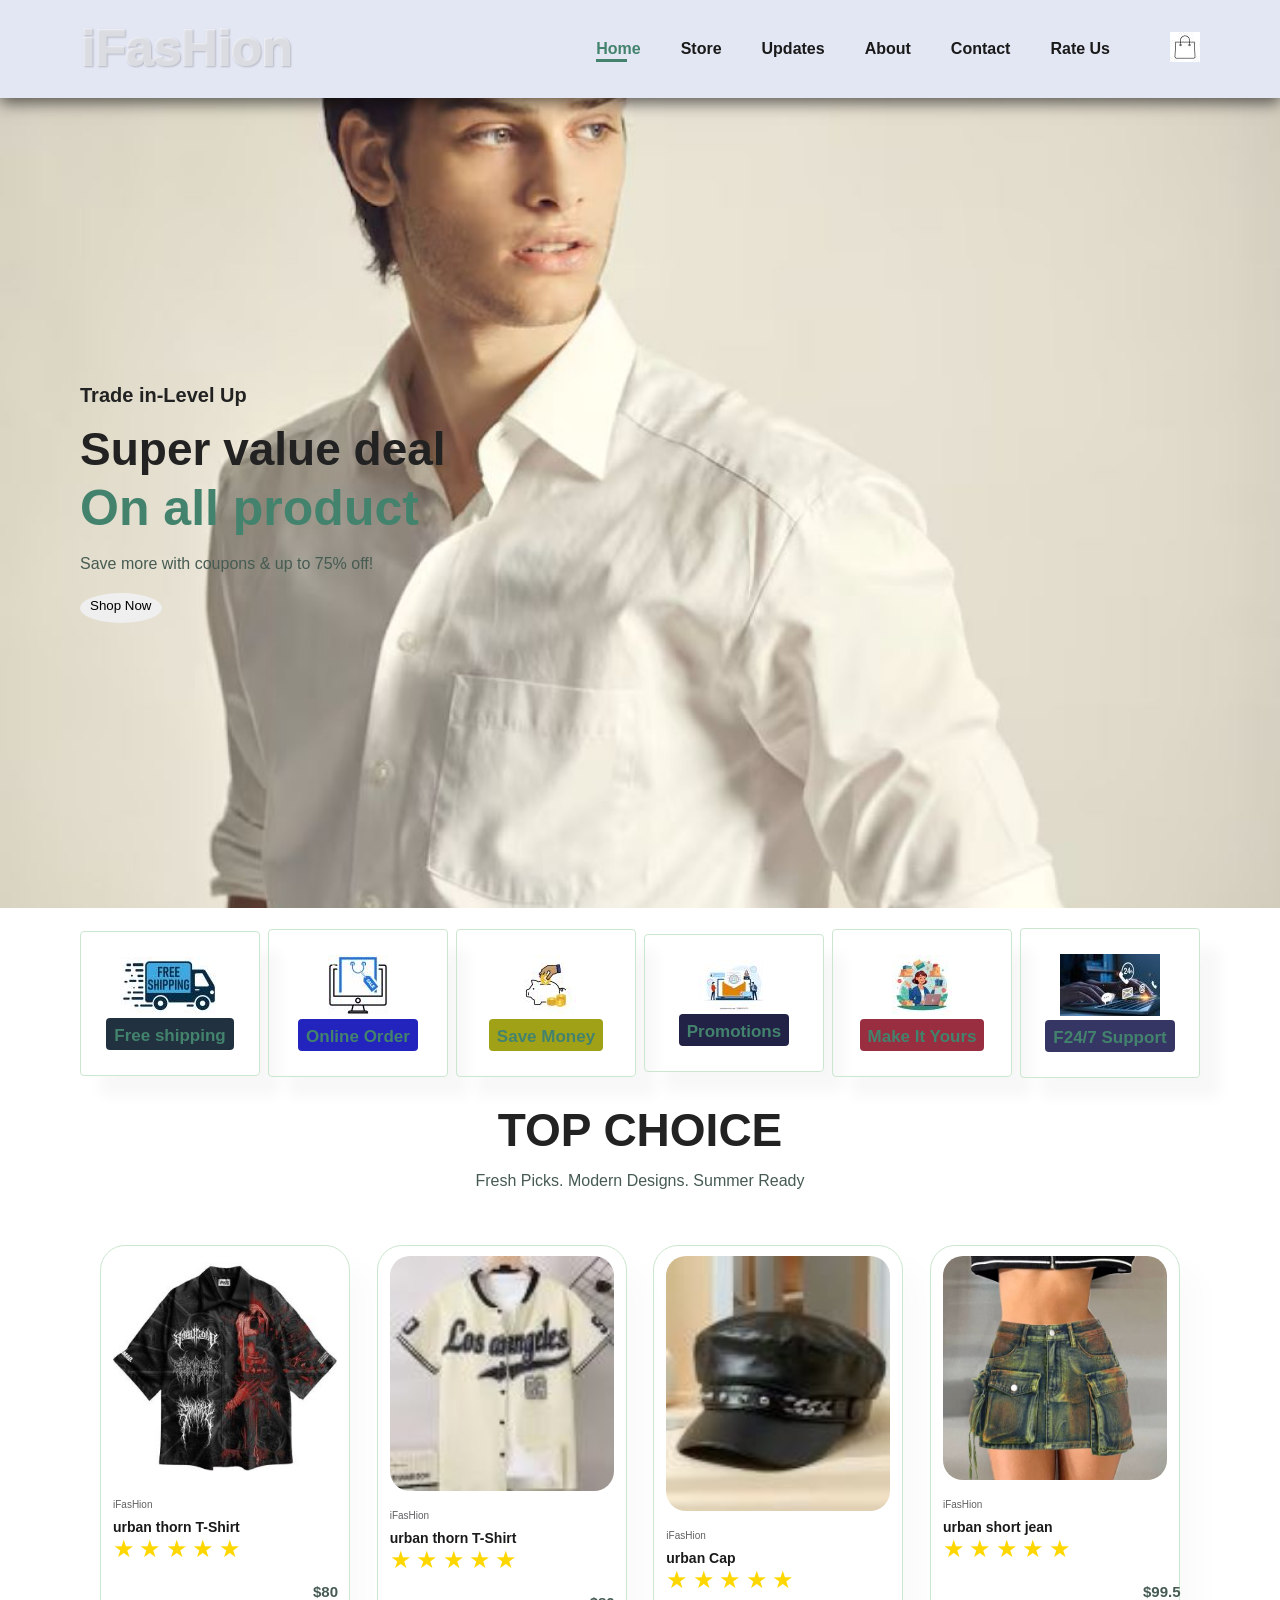
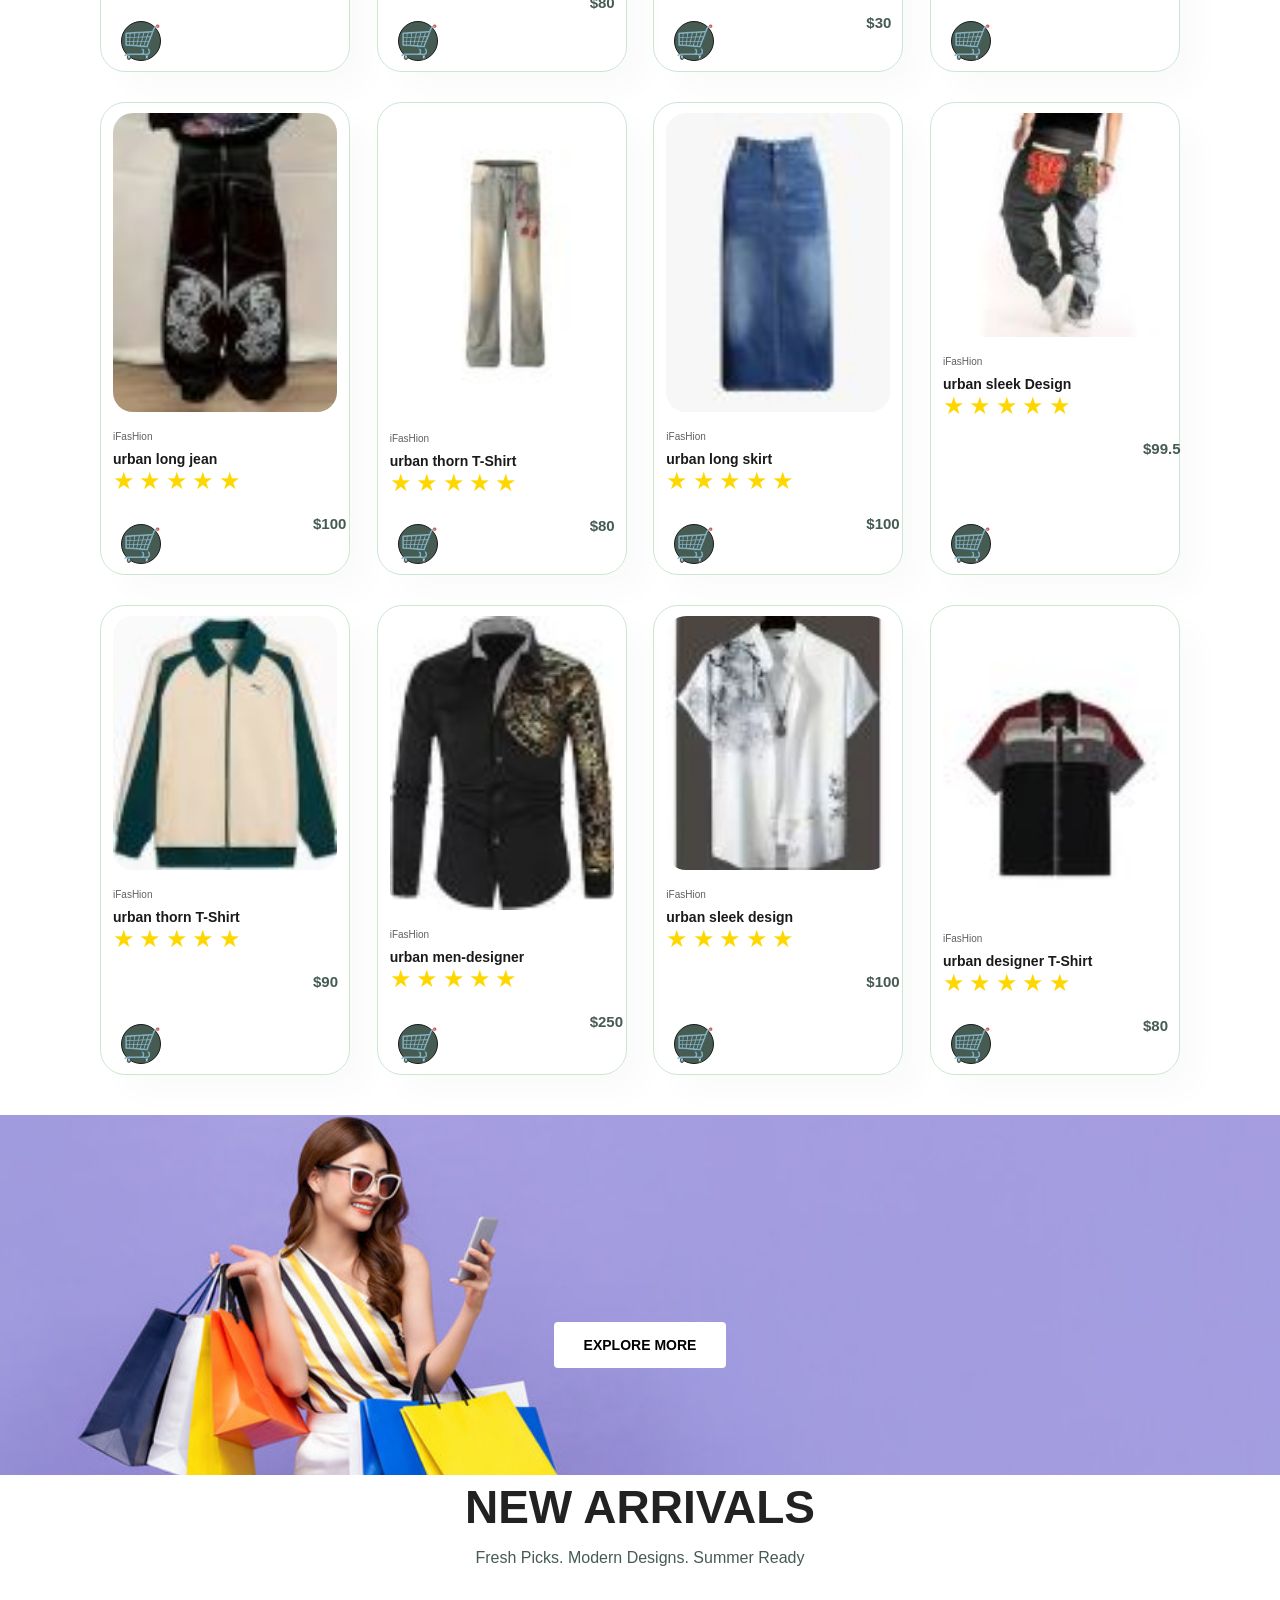
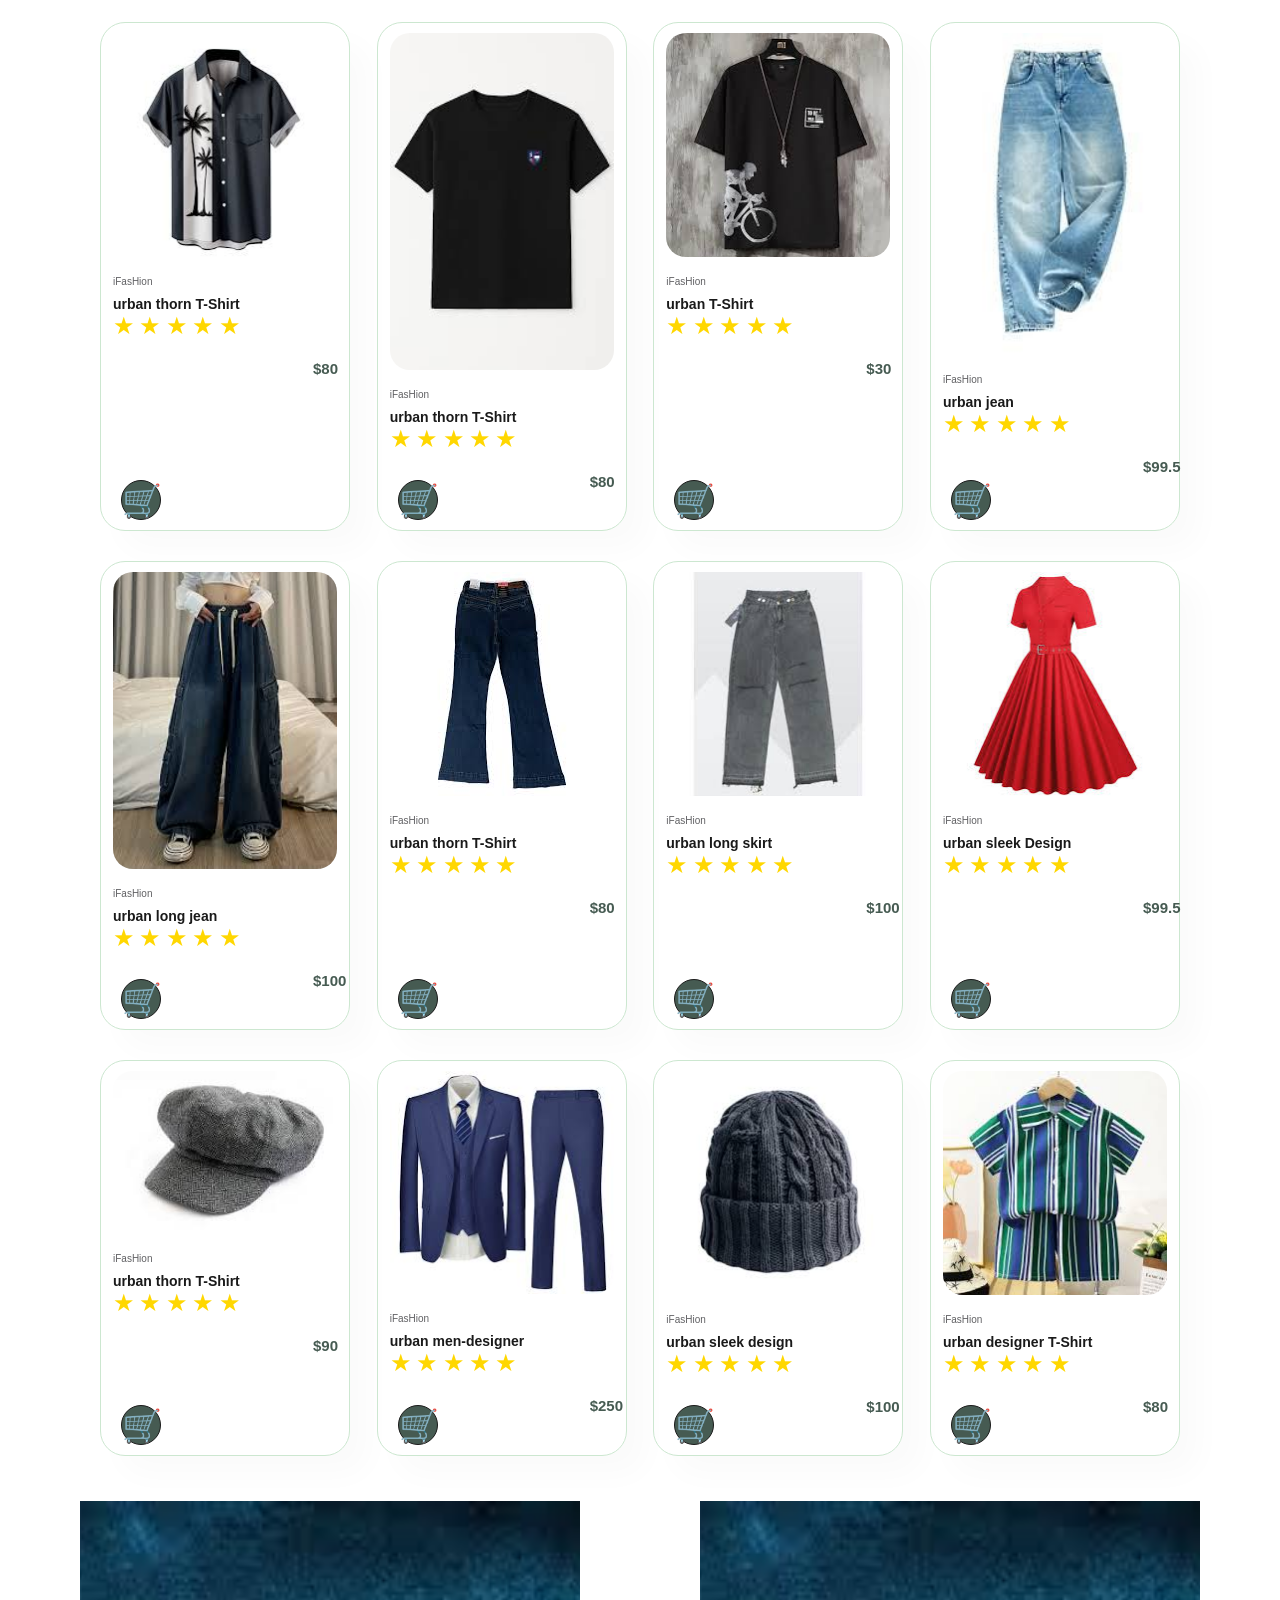
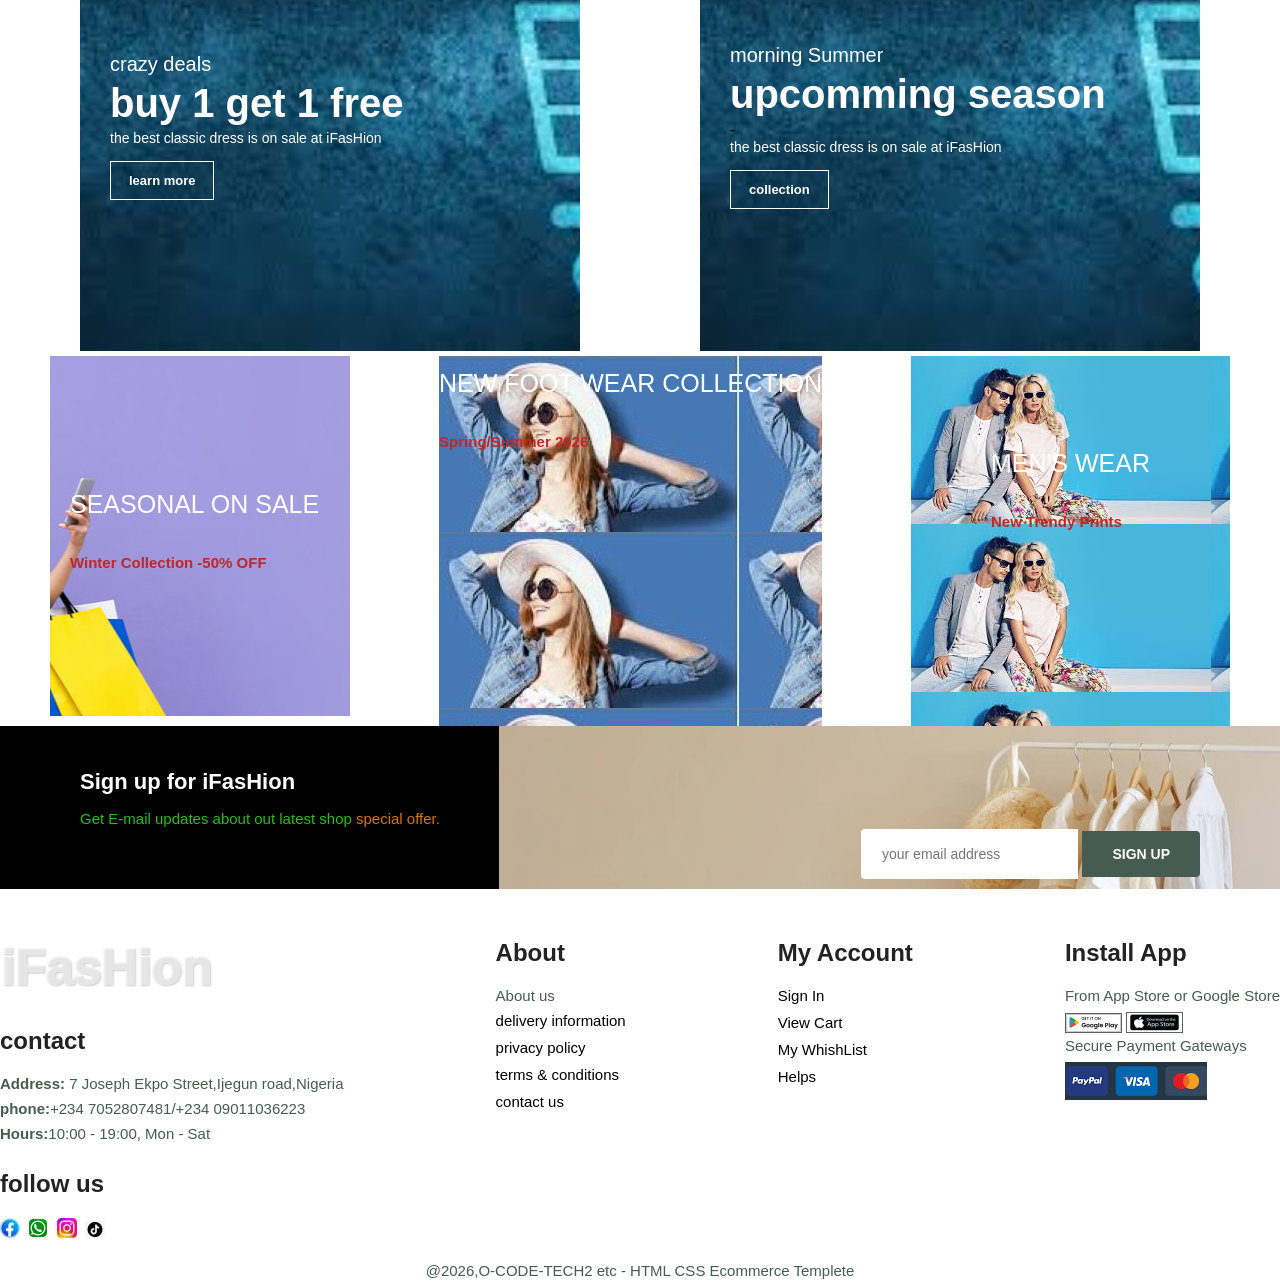
==== index.html @ 5e3152eb "Add files via upload" ====
<!DOCTYPE html>
<html lang="en">
<head>

    <meta charset="UTF-8">
    <meta name="viewport" content="width=device-width, initial-scale=1.0">
    <title>2026/E-commerce</title>
    <link rel="stylesheet" href="style.css">
</head>
<body>
    <section id="header"> 
        <a href="" class="logo">iFasHion</a>

        <div>
            <ul id="navbar">
                <li><a class="active"  href="index.html">Home</a></li>
                 <li><a href="shop.html">Store</a></li>
                  <li><a href="blog.html">Updates</a></li>
                   <li><a href="about.html">About</a></li>
                    <li><a href="contact.html">Contact</a></li>
                    <li><a href="hub.html">Rate Us</a></li>
                       <li><a id="cart-name" href="cat.html">Cart</a></li>
                     <a href="cart.html" id="lg-bag"><img src="shopcart.jpg" alt=""></a>
                     <a href="#" id="close"> &#10005;</a>

            </ul>
        </div>
        <div id="mobile">
       <img src="shopcart.jpg" alt=""> 
       <div id="size">&#9776;</div> 


        </div>
    </section>

    <section id="hero">
        <h4>Trade in-Level Up</h4>
        <h2>Super value deal</h2>
        <h1>On all product</h1>
        <p>Save more with coupons & up to 75% off!</p>
        <button>Shop Now</button>
    </section>

    <section id="feature"  class="section-p1">
        <div class="fe-box">
            <img src="freeshipping1.jpg" class="img-1" alt="" >
            <h6>Free shipping</h6>
        </div>
        <div class="fe-box">
            <img src="online order1.jpg" class="img-1" alt="" >
            <h6>Online Order</h6>
        </div>
        <div class="fe-box">
            <img src="savemoney1.jpg" class="img-1" alt="" >
            <h6>Save Money</h6>
        </div>
        <div class="fe-box">
            <img src="promotions1.jpg" class="img-1" alt="" >
            <h6>Promotions</h6>
        </div>
        <div class="fe-box">
            <img src="happysel1.jpg" class="img-1" alt="" >
            <h6>Make It Yours</h6>
        </div>
        <div class="fe-box">
            <img src="active2.jpg" class="img-1" alt="" >
            <h6>F24/7 Support</h6>
        </div>
    </section>
    <section id="product1" class="section-p1">
        <h2>TOP CHOICE</h2>
        <p>Fresh Picks. Modern Designs. Summer Ready</p>
        
        <div class="pro-container">
            <div class="pro">
                <img src="t-shirt2.jpg" alt="">
                <div class="des">
                    <span>iFasHion</span>
                    <h5>urban thorn T-Shirt</h5>
                    <div class="star">
                        <span style="color: gold; font-size: 24px;">&#9733;</span>

                         <span style="color: gold; font-size: 24px;">&#9733;</span>

                          <span style="color: gold; font-size: 24px;">&#9733;</span>

                           <span style="color: gold; font-size: 24px;">&#9733;</span>

                            <span style="color: gold; font-size: 24px;">&#9733;</span>

                    </div>
                    <h4>$80</h4>
                </div>
                <a href="#"><span style="font-size: 32px;" class="cart">&#128722;</span>
</a>
            </div>
          <div class="pro">
                <img src="real-1.jpg" alt="">
                <div class="des">
                    <span>iFasHion</span>
                    <h5>urban thorn T-Shirt</h5>
                    <div class="star">
                        <span style="color: gold; font-size: 24px;">&#9733;</span>

                         <span style="color: gold; font-size: 24px;">&#9733;</span>

                          <span style="color: gold; font-size: 24px;">&#9733;</span>

                           <span style="color: gold; font-size: 24px;">&#9733;</span>

                            <span style="color: gold; font-size: 24px;">&#9733;</span>

                    </div>
                    <h4>$80</h4>
                </div>
                <a href="#"><span style="font-size: 32px;" class="cart">&#128722;</span>
</a>
            </div>
            <div class="pro">
                <img src="cap-2.jpg" alt="">
                <div class="des">
                    <span>iFasHion</span>
                    <h5>urban Cap</h5>
                    <div class="star">
                        <span style="color: gold; font-size: 24px;">&#9733;</span>

                         <span style="color: gold; font-size: 24px;">&#9733;</span>

                          <span style="color: gold; font-size: 24px;">&#9733;</span>

                           <span style="color: gold; font-size: 24px;">&#9733;</span>

                            <span style="color: gold; font-size: 24px;">&#9733;</span>

                    </div>
                    <h4>$30</h4>
                </div>
                <a href="#"><span style="font-size: 32px;" class="cart">&#128722;</span>
</a>
            </div>
            <div class="pro">
                <img src="baggi-1.jpg" alt="">
                <div class="des">
                    <span>iFasHion</span>
                    <h5>urban short jean</h5>
                    <div class="star">
                        <span style="color: gold; font-size: 24px;">&#9733;</span>

                         <span style="color: gold; font-size: 24px;">&#9733;</span>

                          <span style="color: gold; font-size: 24px;">&#9733;</span>

                           <span style="color: gold; font-size: 24px;">&#9733;</span>

                            <span style="color: gold; font-size: 24px;">&#9733;</span>

                    </div>
                    <h4>$99.5</h4>
                </div>
                <a href="#"><span style="font-size: 32px;" class="cart">&#128722;</span>
</a>
            </div>
            <div class="pro">
                <img src="boi-6.jpg" alt="">
                <div class="des">
                    <span>iFasHion</span>
                    <h5>urban long jean</h5>
                    <div class="star">
                        <span style="color: gold; font-size: 24px;">&#9733;</span>

                         <span style="color: gold; font-size: 24px;">&#9733;</span>

                          <span style="color: gold; font-size: 24px;">&#9733;</span>

                           <span style="color: gold; font-size: 24px;">&#9733;</span>

                            <span style="color: gold; font-size: 24px;">&#9733;</span>

                    </div>
                    <h4>$100</h4>
                </div>
                <a href="#"><span style="font-size: 32px;" class="cart">&#128722;</span>
</a>
            </div>
            <div class="pro">
                <img src="boi-1.jpg" alt="">
                <div class="des">
                    <span>iFasHion</span>
                    <h5>urban thorn T-Shirt</h5>
                    <div class="star">
                        <span style="color: gold; font-size: 24px;">&#9733;</span>

                         <span style="color: gold; font-size: 24px;">&#9733;</span>

                          <span style="color: gold; font-size: 24px;">&#9733;</span>

                           <span style="color: gold; font-size: 24px;">&#9733;</span>

                            <span style="color: gold; font-size: 24px;">&#9733;</span>

                    </div>
                    <h4>$80</h4>
                </div>
                <a href="#"><span style="font-size: 32px;" class="cart">&#128722;</span>
</a>
            </div>
            <div class="pro">
                <img src="long-skirt 1.jpg" alt="">
                <div class="des">
                    <span>iFasHion</span>
                    <h5>urban long skirt</h5>
                    <div class="star">
                        <span style="color: gold; font-size: 24px;">&#9733;</span>

                         <span style="color: gold; font-size: 24px;">&#9733;</span>

                          <span style="color: gold; font-size: 24px;">&#9733;</span>

                           <span style="color: gold; font-size: 24px;">&#9733;</span>

                            <span style="color: gold; font-size: 24px;">&#9733;</span>

                    </div>
                    <h4>$100</h4>
                </div>
                <a href="#"><span style="font-size: 32px;" class="cart">&#128722;</span>
</a>
            </div>  
            <div class="pro">
                <img src="boi-4.jpg" alt="">
                <div class="des">
                    <span>iFasHion</span>
                    <h5>urban sleek Design</h5>
                    <div class="star">
                        <span style="color: gold; font-size: 24px;">&#9733;</span>

                         <span style="color: gold; font-size: 24px;">&#9733;</span>

                          <span style="color: gold; font-size: 24px;">&#9733;</span>

                           <span style="color: gold; font-size: 24px;">&#9733;</span>

                            <span style="color: gold; font-size: 24px;">&#9733;</span>

                    </div>
                    <h4>$99.5</h4>
                </div>
                <a href="#"><span style="font-size: 32px;" class="cart">&#128722;</span>
</a>
            </div>
        <div class="pro">
                <img src="real-2.jpg" alt="">
                <div class="des">
                    <span>iFasHion</span>
                    <h5>urban thorn T-Shirt</h5>
                    <div class="star">
                        <span style="color: gold; font-size: 24px;">&#9733;</span>

                         <span style="color: gold; font-size: 24px;">&#9733;</span>

                          <span style="color: gold; font-size: 24px;">&#9733;</span>

                           <span style="color: gold; font-size: 24px;">&#9733;</span>

                            <span style="color: gold; font-size: 24px;">&#9733;</span>

                    </div>
                    <h4>$90</h4>
                </div>
                <a href="#"><span style="font-size: 32px;" class="cart">&#128722;</span>
</a>
            </div>
            <div class="pro">
                <img src="men-designer.jpg" alt="">
                <div class="des">
                    <span>iFasHion</span>
                    <h5>urban men-designer</h5>
                    <div class="star">
                        <span style="color: gold; font-size: 24px;">&#9733;</span>

                         <span style="color: gold; font-size: 24px;">&#9733;</span>

                          <span style="color: gold; font-size: 24px;">&#9733;</span>

                           <span style="color: gold; font-size: 24px;">&#9733;</span>

                            <span style="color: gold; font-size: 24px;">&#9733;</span>

                    </div>
                    <h4>$250</h4>
                </div>
                <a href="#"><span style="font-size: 32px;" class="cart">&#128722;</span>
</a>
            </div>
            <div class="pro">
                <img src="urban-causual.jpg" alt="">
                <div class="des">
                    <span>iFasHion</span>
                    <h5>urban sleek design</h5>
                    <div class="star">
                        <span style="color: gold; font-size: 24px;">&#9733;</span>

                         <span style="color: gold; font-size: 24px;">&#9733;</span>

                          <span style="color: gold; font-size: 24px;">&#9733;</span>

                           <span style="color: gold; font-size: 24px;">&#9733;</span>

                            <span style="color: gold; font-size: 24px;">&#9733;</span>

                    </div>
                    <h4>$100</h4>
                </div>
                <a href="#"><span style="font-size: 32px;" class="cart">&#128722;</span>
</a>
            </div>
            <div class="pro">
                <img src="designer.jpg" alt="">
                <div class="des">
                    <span>iFasHion</span>
                    <h5>urban designer T-Shirt</h5>
                    <div class="star">
                        <span style="color: gold; font-size: 24px;">&#9733;</span>

                         <span style="color: gold; font-size: 24px;">&#9733;</span>

                          <span style="color: gold; font-size: 24px;">&#9733;</span>

                           <span style="color: gold; font-size: 24px;">&#9733;</span>

                            <span style="color: gold; font-size: 24px;">&#9733;</span>

                    </div>
                    <h4>$80</h4>
                </div>
                <a href="#"><span style="font-size: 32px;" class="cart">&#128722;</span>
</a>
            </div>
        </div>
        
    </section>
    <section id="banner" class="section-m1">
        <button class="normal">EXPLORE MORE</button>
    </section>
    <section id="product1" class="section-p1">
        <h2>NEW ARRIVALS</h2>
        <p>Fresh Picks. Modern Designs. Summer Ready</p>
    
        <div class="pro-container">
            <div class="pro">
                <img src="top3.jpg" alt="">
                <div class="des">
                    <span>iFasHion</span>
                    <h5>urban thorn T-Shirt</h5>
                    <div class="star">
                        <span style="color: gold; font-size: 24px;">&#9733;</span>

                         <span style="color: gold; font-size: 24px;">&#9733;</span>

                          <span style="color: gold; font-size: 24px;">&#9733;</span>

                           <span style="color: gold; font-size: 24px;">&#9733;</span>

                            <span style="color: gold; font-size: 24px;">&#9733;</span>

                    </div>
                    <h4>$80</h4>
                </div>
                <a href="#"><span style="font-size: 32px;" class="cart">&#128722;</span>
</a>
            </div>
          <div class="pro">
                <img src="top2.jpg" alt="">
                <div class="des">
                    <span>iFasHion</span>
                    <h5>urban thorn T-Shirt</h5>
                    <div class="star">
                        <span style="color: gold; font-size: 24px;">&#9733;</span>

                         <span style="color: gold; font-size: 24px;">&#9733;</span>

                          <span style="color: gold; font-size: 24px;">&#9733;</span>

                           <span style="color: gold; font-size: 24px;">&#9733;</span>

                            <span style="color: gold; font-size: 24px;">&#9733;</span>

                    </div>
                    <h4>$80</h4>
                </div>
                <a href="#"><span style="font-size: 32px;" class="cart">&#128722;</span>
</a>
            </div>
            <div class="pro">
                <img src="top4.jpg" alt="">
                <div class="des">
                    <span>iFasHion</span>
                    <h5>urban T-Shirt</h5>
                    <div class="star">
                        <span style="color: gold; font-size: 24px;">&#9733;</span>

                         <span style="color: gold; font-size: 24px;">&#9733;</span>

                          <span style="color: gold; font-size: 24px;">&#9733;</span>

                           <span style="color: gold; font-size: 24px;">&#9733;</span>

                            <span style="color: gold; font-size: 24px;">&#9733;</span>

                    </div>
                    <h4>$30</h4>
                </div>
                <a href="#"><span style="font-size: 32px;" class="cart">&#128722;</span>
</a>
            </div>
            <div class="pro">
                <img src="top5.jpg" alt="">
                <div class="des">
                    <span>iFasHion</span>
                    <h5>urban jean</h5>
                    <div class="star">
                        <span style="color: gold; font-size: 24px;">&#9733;</span>

                         <span style="color: gold; font-size: 24px;">&#9733;</span>

                          <span style="color: gold; font-size: 24px;">&#9733;</span>

                           <span style="color: gold; font-size: 24px;">&#9733;</span>

                            <span style="color: gold; font-size: 24px;">&#9733;</span>

                    </div>
                    <h4>$99.5</h4>
                </div>
                <a href="#"><span style="font-size: 32px;" class="cart">&#128722;</span>
</a>
            </div>
            <div class="pro">
                <img src="top-6.jpg" alt="">
                <div class="des">
                    <span>iFasHion</span>
                    <h5>urban long jean</h5>
                    <div class="star">
                        <span style="color: gold; font-size: 24px;">&#9733;</span>

                         <span style="color: gold; font-size: 24px;">&#9733;</span>

                          <span style="color: gold; font-size: 24px;">&#9733;</span>

                           <span style="color: gold; font-size: 24px;">&#9733;</span>

                            <span style="color: gold; font-size: 24px;">&#9733;</span>

                    </div>
                    <h4>$100</h4>
                </div>
                <a href="#"><span style="font-size: 32px;" class="cart">&#128722;</span>
</a>
            </div>
            <div class="pro">
                <img src="top7.jpg" alt="">
                <div class="des">
                    <span>iFasHion</span>
                    <h5>urban thorn T-Shirt</h5>
                    <div class="star">
                        <span style="color: gold; font-size: 24px;">&#9733;</span>

                         <span style="color: gold; font-size: 24px;">&#9733;</span>

                          <span style="color: gold; font-size: 24px;">&#9733;</span>

                           <span style="color: gold; font-size: 24px;">&#9733;</span>

                            <span style="color: gold; font-size: 24px;">&#9733;</span>

                    </div>
                    <h4>$80</h4>
                </div>
                <a href="#"><span style="font-size: 32px;" class="cart">&#128722;</span>
</a>
            </div>
            <div class="pro">
                <img src="top8.jpg" alt="">
                <div class="des">
                    <span>iFasHion</span>
                    <h5>urban long skirt</h5>
                    <div class="star">
                        <span style="color: gold; font-size: 24px;">&#9733;</span>

                         <span style="color: gold; font-size: 24px;">&#9733;</span>

                          <span style="color: gold; font-size: 24px;">&#9733;</span>

                           <span style="color: gold; font-size: 24px;">&#9733;</span>

                            <span style="color: gold; font-size: 24px;">&#9733;</span>

                    </div>
                    <h4>$100</h4>
                </div>
                <a href="#"><span style="font-size: 32px;" class="cart">&#128722;</span>
</a>
            </div>  
            <div class="pro">
                <img src="top9.jpg" alt="">
                <div class="des">
                    <span>iFasHion</span>
                    <h5>urban sleek Design</h5>
                    <div class="star">
                        <span style="color: gold; font-size: 24px;">&#9733;</span>

                         <span style="color: gold; font-size: 24px;">&#9733;</span>

                          <span style="color: gold; font-size: 24px;">&#9733;</span>

                           <span style="color: gold; font-size: 24px;">&#9733;</span>

                            <span style="color: gold; font-size: 24px;">&#9733;</span>

                    </div>
                    <h4>$99.5</h4>
                </div>
                <a href="#"><span style="font-size: 32px;" class="cart">&#128722;</span>
</a>
            </div>
        <div class="pro">
                <img src="cap4.jpg" alt="">
                <div class="des">
                    <span>iFasHion</span>
                    <h5>urban thorn T-Shirt</h5>
                    <div class="star">
                        <span style="color: gold; font-size: 24px;">&#9733;</span>

                         <span style="color: gold; font-size: 24px;">&#9733;</span>

                          <span style="color: gold; font-size: 24px;">&#9733;</span>

                           <span style="color: gold; font-size: 24px;">&#9733;</span>

                            <span style="color: gold; font-size: 24px;">&#9733;</span>

                    </div>
                    <h4>$90</h4>
                </div>
                <a href="#"><span style="font-size: 32px;" class="cart">&#128722;</span>
</a>
            </div>
            <div class="pro">
                <img src="cap7.jpg" alt="">
                <div class="des">
                    <span>iFasHion</span>
                    <h5>urban men-designer</h5>
                    <div class="star">
                        <span style="color: gold; font-size: 24px;">&#9733;</span>

                         <span style="color: gold; font-size: 24px;">&#9733;</span>

                          <span style="color: gold; font-size: 24px;">&#9733;</span>

                           <span style="color: gold; font-size: 24px;">&#9733;</span>

                            <span style="color: gold; font-size: 24px;">&#9733;</span>

                    </div>
                    <h4>$250</h4>
                </div>
                <a href="#"><span style="font-size: 32px;" class="cart">&#128722;</span>
</a>
            </div>
            <div class="pro">
                <img src="cap5.jpg" alt="">
                <div class="des">
                    <span>iFasHion</span>
                    <h5>urban sleek design</h5>
                    <div class="star">
                        <span style="color: gold; font-size: 24px;">&#9733;</span>

                         <span style="color: gold; font-size: 24px;">&#9733;</span>

                          <span style="color: gold; font-size: 24px;">&#9733;</span>

                           <span style="color: gold; font-size: 24px;">&#9733;</span>

                            <span style="color: gold; font-size: 24px;">&#9733;</span>

                    </div>
                    <h4>$100</h4>
                </div>
                <a href="#"><span style="font-size: 32px;" class="cart">&#128722;</span>
</a>
            </div>
            <div class="pro">
                <img src="cap6.jpg" alt="">
                <div class="des">
                    <span>iFasHion</span>
                    <h5>urban designer T-Shirt</h5>
                    <div class="star">
                        <span style="color: gold; font-size: 24px;">&#9733;</span>

                         <span style="color: gold; font-size: 24px;">&#9733;</span>

                          <span style="color: gold; font-size: 24px;">&#9733;</span>

                           <span style="color: gold; font-size: 24px;">&#9733;</span>

                            <span style="color: gold; font-size: 24px;">&#9733;</span>

                    </div>
                    <h4>$80</h4>
                </div>
                <a href="#"><span style="font-size: 32px;" class="cart">&#128722;</span>
</a>
            </div>
        </div>
    </section>
    <section id="sm-banner" class="section-p1">
<div class="banner-box">
    <h4>crazy deals</h4>
    <h2>buy 1 get 1 free</h2>
    <span>the best classic dress is on sale at iFasHion</span>
    <button class="white">learn more</button>
</div>

<div class="banner-box" class="banner-box2">
    <h4>morning Summer</h4>
    <h2>upcomming season</h2>-
    <span>the best classic dress is on sale at iFasHion</span>
    <button class="white">collection</button>
</div>
    </section>
    <section id="banner-3">
        <div class="banner-box" >
    
    <h2>SEASONAL ON SALE</h2>
    <h3>Winter Collection -50% OFF</h3>
        </div>
      <div class="banner-box2">
    
    <h2>NEW FOOT WEAR COLLECTION</h2>
    <h3>Spring/Summer 2026</h3>
      </div>
      <div class="banner-box3">
    
    <h2>MEN'S WEAR</h2>
    <h3>New Trendy Prints</h3>
</div>
    </section>
    <section id="newsletter" class="section-p1" section-m1>
        <div class="newtext">
            <h4>Sign up for iFasHion</h4>
            <p>Get E-mail updates about out latest shop <span style="color: rgb(214, 117, 6);">special offer.</span></p>
        </div>
        <div class="form">
            <input type="text" placeholder="your email address">
            <button class="normal">SIGN UP</button>
        </div>
    </section>
    <footer id="section-p1" >
        <div class="col">
           <h6 class="logo">iFasHion</h6> 
            <h4>contact</h4>
            <p><strong>Address:</strong> 7 Joseph Ekpo Street,Ijegun road,Nigeria</p>
             <p><strong>phone:</strong>+234 7052807481/+234 09011036223</p>
             <p><strong>Hours:</strong>10:00 - 19:00, Mon - Sat</p>
             <div class="follow">
                <h4>follow us</h4>
                <div class="icon">
              <img src="fb.jpg" alt="">
              <img src="whats.png" alt="">
              <img src="insta.jpg" alt="">
              <img src="tik.png" alt="">
                </div>
                
             </div>
             
        </div>
        <div class="col">
            <h4>About</h4>
            <p>About us</p>
            <a href="#">delivery information</a>
            <a href="#">privacy policy</a>
            <a href="#">terms & conditions</a>
            <a href="#">contact us</a>
        </div>
          <div class="col">
            <h4>My Account</h4>
            <a href="#">Sign In</a>
            <a href="#">View Cart</a>
            <a href="#">My WhishList</a>
            <a href="#">Helps</a>
        </div>
        <div class="col install">
            <h4>Install App</h4>
            <p>From App Store or Google Store</p>
            <div class="row">
                <img src="google.png" alt="">
                <img src="app-store.png" alt="">
            </div>
            <p>Secure Payment Gateways</p>
            <img src="visa.png" alt="">
        </div>
        <div class="copy-right">
            <p>@2026,O-CODE-TECH2 etc - HTML CSS Ecommerce Templete</p>
        </div>
    </footer>
    <script src="script.js"></script>
 
</body>
</html>
---- style.css ----
@import url('style.css');
 *{
    margin: 0;
    padding: 0;
    box-sizing: border-box;
    font-family: 'spartan',sans-serif;
}
h1 {
  font-size:50px;
  line-height:64px;
  color: #222;

}
h2 {
  font-size:46px;
  line-height:54px;
  color: #222;

}
h3 {
  font-size:50px;
  line-height:64px;
  color: #222;

}
h4 {
  font-size:20px;
  color: #222;

}
h6 {
  font-size: 17px;
  font-weight: 700;
}
p{
    font-size: 16px;
    color: #465b52;
    margin: 15px 0 20px 0;
}
.section-p1{
    padding: 5px 80px;
}

.section-m1{
    padding: 40px 0;
}
body{
    width: 100%;
}

#header{
  align-items: center;
  display: flex;
  justify-content: space-between;
  padding: 20px 80px;
  background:#E3E6F3 ;
  box-shadow: 0 5px 15px rgb(0,0,0,0.6);
  z-index: 999;
  position: sticky;
  top: 0;
  left: 0;
}
#navbar{
  display: flex;
  align-items: center;
  justify-content: center;
}
#navbar li{
  list-style: none;
  padding: 0 20px;
  position: relative;
}
#navbar li a{
  text-decoration: none;
  font-size: 16px;
  font-weight: 600;
  color: #1a1a1a;
  transition: 0.3s ease;
}
#navbar li a:hover,
#navbar li a.active {
color:  rgb(67, 131, 109);;
}
#navbar li a.active::after,
#navbar li a:hover::after{
  content: "";
  width: 37%;
  height: 3px;
  background: rgb(67, 131, 109);;
  position: absolute;
  bottom: -4px;
  left: 20px;

}

.logo{
  text-decoration: none;
  font-size: 50px;
  font-weight: 1000;
    color: rgba(255, 255, 255, 0.5);
    text-shadow: 1px 1px 2px rgba(0, 0, 0, 0.2);
}

  



#hero{
  background-image: url("image1.jpg");
  height: 90vh;
  width: 100%;
  background-position: top 40% right 0;
  background-size:cover ;
  padding: 0 80px ;
  display: flex;
  align-items: flex-start;
  justify-content: center;
  flex-direction: column;

}
#hero h4{
  padding-bottom: 15px;
}
#hero h1{
  color: rgb(67, 131, 109);
}
#hero button{
  border-radius: 50%;
  padding: 5px 10px 10px;
  border: 0;
  cursor: pointer;
}
#hero button:hover{
  background-color: rgb(67, 131, 109) ;
  color: #E3E6F3;
}
#feature .fe-box{
  width: 180px;
  text-align: center;
  padding: 25px 15px;
  box-shadow: 20px 20px 14px rgba(0,0,0,0.03);
  border: 1px solid #cce7d0;
  border-radius: 4px;
  margin: 15px 0;
}
#feature .fe-box:hover{
   box-shadow: 10px 10px 54px rgba(43, 11, 11, 0.03);

}
#feature .fe-box img-1{
width:100% ;
margin-bottom: 10px;
}
#feature .fe-box h6{
  display: inline-block;
  padding: 9px 8px 6px 8px;
  line-height: 1;
  border-radius: 4px;
  color: rgb(67, 131, 109)  ;
  background-color:rgb(33, 49, 63) ;
}
#feature{
  display: flex;
  align-items: center;
  justify-content: space-between;
  flex-wrap: wrap;
}
#feature .fe-box:nth-child(2) h6{
background-color:rgb(35, 35, 189);
}
#feature .fe-box:nth-child(3) h6{
background-color:rgb(161, 161, 24);
}
#feature .fe-box:nth-child(4) h6{
background-color:rgb(34, 34, 70);
}
#feature .fe-box:nth-child(5) h6{
background-color:rgb(153, 46, 64);
}
#feature .fe-box:nth-child(6) h6{
background-color:rgb(54, 54, 100);
}
#product1{
  text-align: center;
  
}
#product1 .pro {
  width: 23%;
  min-width: 250px;
  padding: 10px 12px;
  border: 1px solid #cce7d0;
  border-radius: 25px;
  cursor: pointer;
  box-shadow: 20px 20px 30px rgba(0,0,0,0.02);
  margin: 15px 0;
  transition: 0.2s ease;
  position: relative;
}
#product1 .pro:hover{
  box-shadow: 20px 20px 30px rgba(0,0,0,0.06);
}
#product1 .pro img {
  width: 100%;
  border-radius: 20px;
}
#product1 .pro .des{
  text-align: start;
  padding: 10px 0;
}
#product1 .pro .des span{
  color: #606063;
  font-size: 12px;
}
#product1 .pro .des  h5{
  padding-top: 7px;
  color: #1a1a1a;
  font-size: 14px;
}
#product1 .pro .des span{
  font-size: 10px;
}
#product1 .pro .des h4{
  padding: 20px 200px;
  font-weight: 700;
  font-size: 15px;
  color:  #465b52 ;
}
 #product1 .pro .cart{
  width: 40px;
  height: 40px;
  line-height: 40px;
  border-radius: 50px;
  font-weight: 500;
  background-color: #465b52;
  border: 1px solid #1a1a1a;
  position: absolute;
  bottom: 10px;
  left: 20px;
 }
 #product1 .pro-container{
display: flex;
justify-content: space-between;
padding: 20px;
flex-wrap: wrap;
 }
 #banner{
  display: flex;
  flex-direction:column ;
  justify-content: center;
  align-items: center;
  text-align: center;
  background-image: url("banner-3.jpg");
  width: 100%;
  height: 40vh;
  background-size: cover;
  background-position: center;
 }
 button.normal{
  font-size: 14px;
  font-weight: 600;
  padding: 15px 30px;
  color:#000 ;
  background-color: #fff;
  border-radius: 4px;
  cursor: pointer;
  border: none;
  transition: 0.2s;
  outline: none;
  margin-top: 100px;
 }
 #banner button:hover{
  background: #465b52;
  color: #fff;
 }
 #sm-banner .banner-box{
  display: flex;
  flex-direction:column ;
  justify-content: center;
  align-items: flex-start;
  background-image: url("banner-2.jpg");
  min-width: 500px;
  height: 50vh;
  background-size: cover;
  background-position: center;
  padding: 30px;
 }
 #sm-banner{
  display: flex;
  justify-content: space-between;
  flex-wrap: wrap;
  
 }
  #sm-banner h4{
color: #fff;
font-size:20px ;
font-weight: 300;
  }
  
  #sm-banner h2{
color: #fff;
font-size:40px ;
font-weight: 800;
  }
  
  #sm-banner span{
color: #fff;
font-size:14px ;
font-weight: 500;
padding-bottom: 15px;
  }
   button.white{
  font-size: 13px;
  font-weight: 600;
  padding: 11px 18px;
  color:#fff;
  background-color: transparent;
  cursor: pointer;
  border: 1px solid #fff;
  transition: 0.2s;
  outline: none;
 }
  #sm-banner .banner-box:hover button{
    color: #fff;
    background: #465b52;
    border: 1px solid #465b52;
  }
  #sm-banner .banner-box2{
background-image: url("banner-5.jpg");
  }
#banner-3 .banner-box{
  display: flex;
  flex-direction:column ;
  justify-content: center;
  align-items: flex-start;
  background-image: url("banner-3.jpg");
  width:300px ;
  height: 40vh;
  background-size: cover;
  background-position: center;
  padding: 20px;
  margin-bottom: 10px;
 }
 #banner-3 h2{
  color: #fff;
  font-size: 25px;
  font-weight: 200;
 }
 #banner-3 h3{
  color: #c02727;
  font-weight: 800;
  font-size: 15px;
 }
 #banner-3{
  display: flex;
  justify-content: space-between;
  flex-wrap: wrap;
  padding: 0 50px;
 }
 #banner-3 .banner-box2{
  background-image: url("banner-7.jpg");
 }
  #banner-3 .banner-box3{
  background-image: url("banner-6.jpg");
  padding: 80px;
 }
 #newsletter{
  display: flex;
  justify-content: space-between;
  flex-wrap: wrap;
  align-items: center;
  background-image: url("banner-5.jpg");
  background-repeat: no-repeat;
  background-position: 100% 30%;
  background-color: #000;
 }
  #newsletter h4{
    font-size: 22px;
    font-weight: 700;
    color: #fff;
  }
  #newsletter p{
    font-size: 15px;
    font-weight: 500;
    color:#26be12;
  }
  #newsletter input{
    height: 3.125rem;
    padding: 0 1.25rem;
    font-size: 14px;
    border: 1px solid transparent;
    border-radius: 4px;
    outline: none;
    border-top-right-radius: 0;
    border-bottom-right-radius:0 ;
  }
 #newsletter  button{
  background-color:#465b52 ; 
  color: #fff;
  white-space: nowrap;
  border-top-left-radius: 0;
  border-bottom-left-radius:0 ;
 }
 #newsletter.form{
  display: flex;
  width: 20%;
 }
 
 footer {
  display:flex;
  flex-wrap:wrap;
  justify-content:space-between;
  margin-top: 50px;
 }
 footer .col{
  display: flex;
  flex-direction: column;
  align-items: flex-start;
  margin-bottom: 20px;
 }
 footer .logo{
 margin-bottom:30px ;
 }
 footer h4{
  font-size: 24px;
  padding-bottom: 20px;
 }

footer p{
  font-size: 15px;
  margin: 0 0 8px 0;
 }
 footer a{
  font-size: 15px;
  text-decoration: none;
  color: #000;
  margin-bottom: 10px;
 }
 footer .follow{
  margin-top: 20px;

 }
 footer .follow img{
  color: #1a1a1a;
  padding-right: 4px;
  cursor: pointer;
 }
 footer .install .row img{
 border: 1px solid #606063;
 }
 footer .follow img:hover,
 footer a:hover {
  color: #0ca763;
 }
 footer .copy-right{
  width: 100%;
  text-align: center;

 }
 #mobile{
  display: none;
  align-items: center;
 }
#close{
  display: none;
}
#page-header{
  background-image: url('img-cart2.jpg');
  width:100%;
  height:40vh;
  display:flex;
  background-size:cover;
  justify-content:center;
  text-align: center;
  flex-direction: column;
  padding: 14px;
 }
#page-header h2,
#page-header p{
  color: #020101;
}
#page{
  text-align: center;
}
#page .fill{
  text-decoration: none;
  background-color: #465b52;
  padding:15px 20px ;
  border-radius: 4px;
  color: #140c0c;
  font-weight: 600;
  text-align: center;
  transform: translateX(-80px);
}
#details .single-image{
width: 40%;
margin-right: 50px;
}

.small-img-group{
  display:flex ;
  justify-content: space-between;
}

.small-img-col{
  flex-basis: 54%;
  cursor: pointer;
}
#details{
  display: flex;
  margin-top: 20px;
}
#details .single-details{
  width:50% ;
  padding-top:30px;
}
#details .single-details h4{
  padding: 40px 0 20px 0;
}
#details .single-details h2{
  font-size: 26px;
}
#details .single-details select{
  display: block;
  padding: 5px 10px;
  margin-bottom: 10px;
}
#details .single-details select:focus{
  outline: none;
}
#details .single-details input{
  width: 50px;
  height: 37px;
  padding-left: 10px;
  font-size: 16px;
  margin-right: 10px;
}
#details .single-details button{
color: #fff;
background-color: #0ca763;
}
#details .single-details input:focus{
  outline: none;
}

#details .single-details span{
  line-height: 25px;
}
#page-header.blog-header{
  background-image: url('img-cart1.jpg');
}
#blog{
  padding: 150px 150px 0 150px;

}
#blog .blog-box{
  display: flex;
  align-items: center;
  width: 100%;
  position: relative;
  padding-bottom: 90px;
}
#blog .blog-img{
  width: 50%;
  margin-right: 40px;
}
#blog img{
  width: 100%;
  height: 300px;
  object-fit: cover;
}
#blog .blog-details{
  width: 50%;
}
#blog .blog-details a{
  text-decoration: none;
  font-size: 11px;
  color: #000;
  font-weight: 700;
  position: relative;
  transition: 0.3S;
}
#blog .blog-details h4{
  font-size: 30px;
  font-weight: 300;
}
#blog .blog-details h2{
  font-size: 20px;
  font-weight: 100;
}
#blog .blog-details a::after{
  content: "";
  width: 50px;
  height: 5px;
  background-color: #000;
  position:absolute ;
  top: 4px;
  right: -60px;
}
#blog .blog-details a{
  color: #0ca763;
}
#blog .blog-details a:hover::after{
  background-color: #f02704;
}



#blog .blog-box h1{
  position:absolute;
  top: -40px;
  left:0;
  font-size: 70px;
  font-weight: 700;
  color: hsl(199, 25%, 81%);
  z-index: -1;
}

#page-header.about-header{
  background-image: url('img-cart3.webp');
}
#about-head img{
  width: 100%;
  height: 60vh;
}
#about-head{
  display: flex;
  align-items: center;
}

#about-head div{
padding-left: 40px;
}
#about-app{
  text-align: center;
}
#about-app .video video{
  width: 100%;
  height: 100%;
  border-radius: 20px;
}

#about.app  .vid-src{
  width: 70%;
  height: 100%;
  margin: 30px auto 0 auto;
}
#contact-details .details{
  width:40%;
}
#contact-details{
  display: flex;
  align-items: center;
  justify-content: space-between;
}
#contact-details .details span,
#form-section form span {
font-size: 12px;
}
#contact-details .details h2,
#form-section form h2{
  font-size: 26px;
  line-height:35px ;
  padding: 20px 0;
}
#contact-details .details h2{
  font-size: 16p;
  padding-bottom: 15;
}
#contact-details .details img{
  display: flex;
  padding: 10 0;
}
#contact-details .details p{
  margin:0 ;
  font-size: 15px;
}
#contact-details .map{
  width: 50%;
  height: 400px;
}
#contact-details .map iframe{
  width:100% ;
  height: 100%;
}
#form-section form{
  width:65%;
  display:flex;
  flex-direction:column;
  align-items:start;
  justify-content:space-between;
  box-shadow: 0px 10px 10px  rgb(0,0,0,0.6);
  padding: auto;
  margin: 20px 20px;
  border-radius:10px ;
}
#form-section form input,
#form-section form textarea{
  width: 100%;
  padding: 12px 15px;
  outline: none;
  margin-bottom: 20px;
  border: 2px solid #cfb0b0;
}
#form-section form button{
  background-color: #1a1a1a;
  color: #fff;
  margin: 30px;
}
/* YouTube-style Delete Button */
.comment-entry {
    position: relative;
}

.delete-btn {
    background: none;
    border: none;
    color: #606060;
    font-size: 12px;
    font-weight: 500;
    cursor: pointer;
    margin-top: 4px;
    padding: 4px 8px;
    border-radius: 2px;
    /* Hidden by default */
    visibility: hidden;
}

/* Show only when hovering over the comment */
.comment-entry:hover .delete-btn {
    visibility: visible;
}

.delete-btn:hover {
    background-color: #e5e5e5;
    color: #000;
}

#main-wrapper { background: white; padding: 20px; border-radius: 12px; width: 100%; box-sizing: border-box; }
#user-setup, #reset-section { margin-bottom: 20px; padding: 15px; background: #f1f1f1; border-radius: 8px; }
input { padding: 8px; border: 1px solid #ccc; border-radius: 4px; margin: 5px 0; }
.profile-circle { width: 45px; height: 45px; background: white; border: 1px solid #333; border-radius: 50%; display: flex; align-items: center; justify-content: center; font-size: 9px; font-weight: bold; flex-shrink: 0; }
.input-row { display: flex; gap: 15px; margin-top: 15px; }
.input-container { flex-grow: 0; width: 60%; border-bottom: 1px solid #ccc; }
#comment-text { width: 100%; border: none; outline: none; background: transparent; padding: 5px 0; }
.post-btn { background: #065fd4; color: white; border: none; padding: 8px 15px; border-radius: 20px; cursor: pointer; }
.action-btn { background: none; border: none; font-size: 12px; cursor: pointer; color: #606060; margin-right: 10px; }
.liked { color: #065fd4 !important; font-weight: bold; }
.star-big { font-size: 32px; cursor: pointer; color: #ccc; }
.star-big.active { color: #fbc02d; }
#support-section { margin-top: 40px; border: 1.5px solid #065fd4; padding: 10px; width: 300px; margin-inline: auto; text-align: center; border-radius: 8px; }
.ad-placeholder { height: 60px; border: 1px dashed #bbb; display: flex; align-items: center; justify-content: center; margin-top: 5px; background: #fff; }

#cart table{
  width: 100%;
  border-collapse: collapse;
  table-layout: fixed;
  white-space: nowrap;
}
#cart table img{
  width: 50px;
}
#cart table td:nth-child(1){
width: 100px;
text-align: center;
}
#cart table td:nth-child(2){
width: 120px;
text-align: center;
}
#cart table td:nth-child(3){
width: 250px;
text-align: center;
}
#cart table td:nth-child(4),
#cart table td:nth-child(5),
#cart table td:nth-child(6){
width: 150px;
text-align: center;
}
#cart table td:nth-child(5) input{
  width: 70px;
  padding: 10px 5px 10px 15px;
}
#cart table thead{
  border:1px solid #cfb0b0 ;
  border-left: none;
  border-right: none;
}
#cart table thead td{
  font-weight: 700;
  text-transform: uppercase;
  font-size: 13px;
  padding: 18px 0;
}
#cart table tbody tr td{
  padding-top: 15px;
}
#cart table tbody  td{
  font-size: 30px;
}
#cart-add{
  display: flex;
  flex-wrap: wrap;
  justify-content: space-between;
}
#coupon{
  width: 50%;
  margin-bottom: 30px;
}
#coupon h3,
#subtotal h3{
  padding-bottom: 15px;
  font-size: 25px;
}
#coupon input{
  padding: 10px 20px;
  outline: none;
  width: 60%;
  margin-right: 10px;
  border: 1px solid #cfb0b0;
}
#coupon button,
#subtotal button{
  background: #065fd4;
  color: #fff;
  padding: 12px 20px;
}
#subtotal{
  width: 50%;
  margin-bottom: 30px;
  border: 1px solid #cfb0b0 ;
  padding: 30px;
}
#subtotal table{
  border-collapse: collapse;
  width: 100%;
  margin-bottom: 20px;
}
#subtotal table td{
  width: 50%;
  border: 1px solid #cfb0b0;
  padding: 10px;
  font-size: 13px;
}
#cart-name{
  display: none;
 }
#cart{
  overflow-x: auto;
 }
 
 @media (max-width:789px) {
  #navbar {
    display: flex;
    flex-direction: column;
    align-items: flex-start;
    justify-content: flex-start;
    position: fixed;
    top: 0;
    height: 100vh;
    right: -300px;
    width:300px ;
    background: #fff;
    box-shadow: 0 40px 60px rgba(0,0,0,0.1);
    padding: 80px 0 0 10px;
    transition: 0.2s;
}
#cart-name{
  display: flex;
}
#navbar li{
  margin-bottom: 25px;
}

 #mobile{
  display: flex;
  align-items: center;
  font-size: 24px;
 }
 #mobile  img{
  left: 30px;
  font-size: 94px;
  padding: 20px;
 }
  #navbar.active{
  right: 0;
 }
 #close{
  position: absolute;
  top: 30px;
  left: 30px;
  color: #000;
  font-size: 14px;
  font-weight: 900;
  display: initial;
 }
 #lg-bag{
  display: none;
 }
 #hero{
  height:70vh ;
  padding: 0 20px ;
 background-position: top 30% right 30%;

}
#feature{
  justify-content:center;
}
#feature .fe-box{
  margin: 15px 15px;
}
.section-p1{
  padding: 40px 40px;
}
#product1 .pro-container{
justify-content: center;
 }
 #product1 .pro {
  margin: 15px ;
}
#banner{
  height: 20vh;
 }
 #sm-banner .banner-box {
    min-width: 100%;
    height: 30vh;
}
#banner-3 {
    padding: 0 76px;
}

#banner-3 .banner-box3 {
    padding: 47px 220px;
}

 #banner-3 h3 {
    color: #c02727;
    font-weight: 800;
    font-size: 10px;
}
#banner-3 h2 {
    color: #26be12;
    font-size: 15px;
    font-weight: 200;
}
#newsletter {
    height: 30vh;
}

#form-section form {
    width: 90%;
}
#mobile  img {
    left: 30px;
    font-size: 94px;
    padding: 20px;
}
 }
 
 @media (max-width:477px) {
  #header{
    padding: 10px 10px;
  }
  #hero{
    padding: 0 20px;
    background-position: 55%;
  }
  h2{
    font-size: 32px;
  }
    h2{
    font-size: 20px;
  }
  .section-p1{
    padding: 20px;
  }
#feature .fe-box{
  width: 155px;
  margin:0 0 15px 0;
}
#feature{
  justify-content:space-between;
}
#product1 .pro-container{
  width: 100%;
}
#sm-banner .banner-box {
    height: 40vh;
     margin-top: 14px;
}
#banner-3 {
    padding: 0 10px;
}
#banner-3 .banner-box {
    width: 100%;
}
#banner-3 .banner-box2{
    padding: 20px 40px;
}
#banner-3 .banner-box3{
    padding: 10px 105px;
    margin-top: 10px;
}
#newsletter {
    height: 40vh;
    margin-top: 20px;
}
#newsletter input {
    width: 100%;
    transform: translateY(80px);
}
footer .copy-right{
  text-align: start;
}

#details {
    display: flex;
    flex-direction: column;
}
#details .single-image{
  width: 100%;
  margin-right: 0;
}
#details .single-details{
  width: 100%;
}
#blog .blog-box {
    display: flex;
    flex-direction: column;
    align-items: flex-start;
}
#blog{
  padding:100px 20px 0 20px;
}
#blog .blog-img {
    width: 100%;
    margin-right: 40px;
    margin-bottom: 30px;
}
#blog .blog-details  {
    width: 100%;
}


#about-head{
  flex-direction: column;
}
#about-head img{
  width: 100%;
  margin-bottom: 20px;
}
#about-head div{
  padding-left: 0;
}

#about-app{
  width: 100%;
}
 #about-app video{
  width: 100%;
}
#contact-details {
    display: flex;
    flex-direction: column;
    
}
 #contact-details .details{
  width: 100%;
  margin-bottom: 20px;
 }
 #contact-details .map{
  width: 100%;
 }
 #cart-add{
  flex-direction: column;
 }
 #coupon{
  width: 100%;
 }
 #subtotal{
  width: 100%;
  padding: 20px;
 }
 #cart-name{
  display: flex;
 }
 }
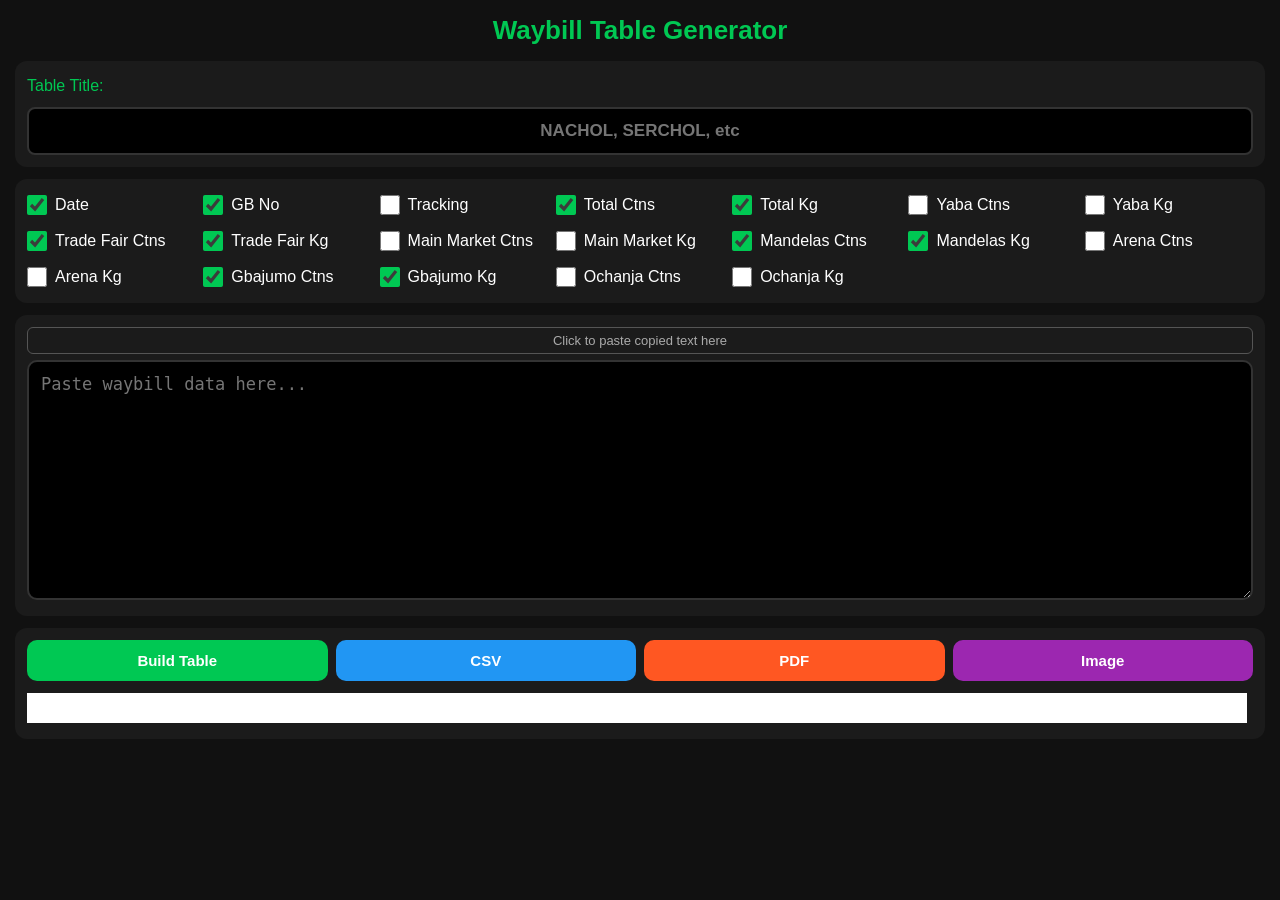
==== commit 8cf6ea97: "Add files via upload" ====
--- a/index.html
+++ b/index.html
@@ -1,709 +1,49 @@
 <!DOCTYPE html>
 <html lang="en">
+
 <head>
-
     <meta charset="UTF-8">
-    <meta name="viewport" content="width=device-width, initial-scale=1.0">
-    <title>2026/E-commerce</title>
+    <meta name="viewport" content="width=device-width,initial-scale=1">
+    <title>Waybill Table Generator</title>
     <link rel="stylesheet" href="style.css">
 </head>
+
 <body>
-    <section id="header"> 
-        <a href="" class="logo">iFasHion</a>
 
-        <div>
-            <ul id="navbar">
-                <li><a class="active"  href="index.html">Home</a></li>
-                 <li><a href="shop.html">Store</a></li>
-                  <li><a href="blog.html">Updates</a></li>
-                   <li><a href="about.html">About</a></li>
-                    <li><a href="contact.html">Contact</a></li>
-                    <li><a href="hub.html">Rate Us</a></li>
-                       <li><a id="cart-name" href="cat.html">Cart</a></li>
-                     <a href="cart.html" id="lg-bag"><img src="shopcart.jpg" alt=""></a>
-                     <a href="#" id="close"> &#10005;</a>
+    <h2>Waybill Table Generator</h2>
 
-            </ul>
+    <div class="section">
+        <label style="margin-bottom:8px;color:#00c853">Table Title:</label>
+        <input type="text" id="tableTitle" placeholder="NACHOL, SERCHOL, etc">
+    </div>
+
+    <div class="section">
+        <div class="checks" id="checks"></div>
+    </div>
+
+    <div class="section">
+        <div class="paste-wrap">
+            <button id="pasteBtn" type="button">Click to paste copied text here</button>
         </div>
-        <div id="mobile">
-       <img src="shopcart.jpg" alt=""> 
-       <div id="size">&#9776;</div> 
+        <textarea id="txt" placeholder="Paste waybill data here..."></textarea>
+    </div>
 
+    <div class="section">
+        <div class="buttons">
+            <button id="parseBtn">Build Table</button>
+            <button id="csvBtn">CSV</button>
+            <button id="pdfBtn">PDF</button>
+            <button id="imgBtn">Image</button>
+        </div>
 
-        </div>
-    </section>
-
-    <section id="hero">
-        <h4>Trade in-Level Up</h4>
-        <h2>Super value deal</h2>
-        <h1>On all product</h1>
-        <p>Save more with coupons & up to 75% off!</p>
-        <button>Shop Now</button>
-    </section>
-
-    <section id="feature"  class="section-p1">
-        <div class="fe-box">
-            <img src="freeshipping1.jpg" class="img-1" alt="" >
-            <h6>Free shipping</h6>
-        </div>
-        <div class="fe-box">
-            <img src="online order1.jpg" class="img-1" alt="" >
-            <h6>Online Order</h6>
-        </div>
-        <div class="fe-box">
-            <img src="savemoney1.jpg" class="img-1" alt="" >
-            <h6>Save Money</h6>
-        </div>
-        <div class="fe-box">
-            <img src="promotions1.jpg" class="img-1" alt="" >
-            <h6>Promotions</h6>
-        </div>
-        <div class="fe-box">
-            <img src="happysel1.jpg" class="img-1" alt="" >
-            <h6>Make It Yours</h6>
-        </div>
-        <div class="fe-box">
-            <img src="active2.jpg" class="img-1" alt="" >
-            <h6>F24/7 Support</h6>
-        </div>
-    </section>
-    <section id="product1" class="section-p1">
-        <h2>TOP CHOICE</h2>
-        <p>Fresh Picks. Modern Designs. Summer Ready</p>
-        
-        <div class="pro-container">
-            <div class="pro">
-                <img src="t-shirt2.jpg" alt="">
-                <div class="des">
-                    <span>iFasHion</span>
-                    <h5>urban thorn T-Shirt</h5>
-                    <div class="star">
-                        <span style="color: gold; font-size: 24px;">&#9733;</span>
-
-                         <span style="color: gold; font-size: 24px;">&#9733;</span>
-
-                          <span style="color: gold; font-size: 24px;">&#9733;</span>
-
-                           <span style="color: gold; font-size: 24px;">&#9733;</span>
-
-                            <span style="color: gold; font-size: 24px;">&#9733;</span>
-
-                    </div>
-                    <h4>$80</h4>
-                </div>
-                <a href="#"><span style="font-size: 32px;" class="cart">&#128722;</span>
-</a>
-            </div>
-          <div class="pro">
-                <img src="real-1.jpg" alt="">
-                <div class="des">
-                    <span>iFasHion</span>
-                    <h5>urban thorn T-Shirt</h5>
-                    <div class="star">
-                        <span style="color: gold; font-size: 24px;">&#9733;</span>
-
-                         <span style="color: gold; font-size: 24px;">&#9733;</span>
-
-                          <span style="color: gold; font-size: 24px;">&#9733;</span>
-
-                           <span style="color: gold; font-size: 24px;">&#9733;</span>
-
-                            <span style="color: gold; font-size: 24px;">&#9733;</span>
-
-                    </div>
-                    <h4>$80</h4>
-                </div>
-                <a href="#"><span style="font-size: 32px;" class="cart">&#128722;</span>
-</a>
-            </div>
-            <div class="pro">
-                <img src="cap-2.jpg" alt="">
-                <div class="des">
-                    <span>iFasHion</span>
-                    <h5>urban Cap</h5>
-                    <div class="star">
-                        <span style="color: gold; font-size: 24px;">&#9733;</span>
-
-                         <span style="color: gold; font-size: 24px;">&#9733;</span>
-
-                          <span style="color: gold; font-size: 24px;">&#9733;</span>
-
-                           <span style="color: gold; font-size: 24px;">&#9733;</span>
-
-                            <span style="color: gold; font-size: 24px;">&#9733;</span>
-
-                    </div>
-                    <h4>$30</h4>
-                </div>
-                <a href="#"><span style="font-size: 32px;" class="cart">&#128722;</span>
-</a>
-            </div>
-            <div class="pro">
-                <img src="baggi-1.jpg" alt="">
-                <div class="des">
-                    <span>iFasHion</span>
-                    <h5>urban short jean</h5>
-                    <div class="star">
-                        <span style="color: gold; font-size: 24px;">&#9733;</span>
-
-                         <span style="color: gold; font-size: 24px;">&#9733;</span>
-
-                          <span style="color: gold; font-size: 24px;">&#9733;</span>
-
-                           <span style="color: gold; font-size: 24px;">&#9733;</span>
-
-                            <span style="color: gold; font-size: 24px;">&#9733;</span>
-
-                    </div>
-                    <h4>$99.5</h4>
-                </div>
-                <a href="#"><span style="font-size: 32px;" class="cart">&#128722;</span>
-</a>
-            </div>
-            <div class="pro">
-                <img src="boi-6.jpg" alt="">
-                <div class="des">
-                    <span>iFasHion</span>
-                    <h5>urban long jean</h5>
-                    <div class="star">
-                        <span style="color: gold; font-size: 24px;">&#9733;</span>
-
-                         <span style="color: gold; font-size: 24px;">&#9733;</span>
-
-                          <span style="color: gold; font-size: 24px;">&#9733;</span>
-
-                           <span style="color: gold; font-size: 24px;">&#9733;</span>
-
-                            <span style="color: gold; font-size: 24px;">&#9733;</span>
-
-                    </div>
-                    <h4>$100</h4>
-                </div>
-                <a href="#"><span style="font-size: 32px;" class="cart">&#128722;</span>
-</a>
-            </div>
-            <div class="pro">
-                <img src="boi-1.jpg" alt="">
-                <div class="des">
-                    <span>iFasHion</span>
-                    <h5>urban thorn T-Shirt</h5>
-                    <div class="star">
-                        <span style="color: gold; font-size: 24px;">&#9733;</span>
-
-                         <span style="color: gold; font-size: 24px;">&#9733;</span>
-
-                          <span style="color: gold; font-size: 24px;">&#9733;</span>
-
-                           <span style="color: gold; font-size: 24px;">&#9733;</span>
-
-                            <span style="color: gold; font-size: 24px;">&#9733;</span>
-
-                    </div>
-                    <h4>$80</h4>
-                </div>
-                <a href="#"><span style="font-size: 32px;" class="cart">&#128722;</span>
-</a>
-            </div>
-            <div class="pro">
-                <img src="long-skirt 1.jpg" alt="">
-                <div class="des">
-                    <span>iFasHion</span>
-                    <h5>urban long skirt</h5>
-                    <div class="star">
-                        <span style="color: gold; font-size: 24px;">&#9733;</span>
-
-                         <span style="color: gold; font-size: 24px;">&#9733;</span>
-
-                          <span style="color: gold; font-size: 24px;">&#9733;</span>
-
-                           <span style="color: gold; font-size: 24px;">&#9733;</span>
-
-                            <span style="color: gold; font-size: 24px;">&#9733;</span>
-
-                    </div>
-                    <h4>$100</h4>
-                </div>
-                <a href="#"><span style="font-size: 32px;" class="cart">&#128722;</span>
-</a>
-            </div>  
-            <div class="pro">
-                <img src="boi-4.jpg" alt="">
-                <div class="des">
-                    <span>iFasHion</span>
-                    <h5>urban sleek Design</h5>
-                    <div class="star">
-                        <span style="color: gold; font-size: 24px;">&#9733;</span>
-
-                         <span style="color: gold; font-size: 24px;">&#9733;</span>
-
-                          <span style="color: gold; font-size: 24px;">&#9733;</span>
-
-                           <span style="color: gold; font-size: 24px;">&#9733;</span>
-
-                            <span style="color: gold; font-size: 24px;">&#9733;</span>
-
-                    </div>
-                    <h4>$99.5</h4>
-                </div>
-                <a href="#"><span style="font-size: 32px;" class="cart">&#128722;</span>
-</a>
-            </div>
-        <div class="pro">
-                <img src="real-2.jpg" alt="">
-                <div class="des">
-                    <span>iFasHion</span>
-                    <h5>urban thorn T-Shirt</h5>
-                    <div class="star">
-                        <span style="color: gold; font-size: 24px;">&#9733;</span>
-
-                         <span style="color: gold; font-size: 24px;">&#9733;</span>
-
-                          <span style="color: gold; font-size: 24px;">&#9733;</span>
-
-                           <span style="color: gold; font-size: 24px;">&#9733;</span>
-
-                            <span style="color: gold; font-size: 24px;">&#9733;</span>
-
-                    </div>
-                    <h4>$90</h4>
-                </div>
-                <a href="#"><span style="font-size: 32px;" class="cart">&#128722;</span>
-</a>
-            </div>
-            <div class="pro">
-                <img src="men-designer.jpg" alt="">
-                <div class="des">
-                    <span>iFasHion</span>
-                    <h5>urban men-designer</h5>
-                    <div class="star">
-                        <span style="color: gold; font-size: 24px;">&#9733;</span>
-
-                         <span style="color: gold; font-size: 24px;">&#9733;</span>
-
-                          <span style="color: gold; font-size: 24px;">&#9733;</span>
-
-                           <span style="color: gold; font-size: 24px;">&#9733;</span>
-
-                            <span style="color: gold; font-size: 24px;">&#9733;</span>
-
-                    </div>
-                    <h4>$250</h4>
-                </div>
-                <a href="#"><span style="font-size: 32px;" class="cart">&#128722;</span>
-</a>
-            </div>
-            <div class="pro">
-                <img src="urban-causual.jpg" alt="">
-                <div class="des">
-                    <span>iFasHion</span>
-                    <h5>urban sleek design</h5>
-                    <div class="star">
-                        <span style="color: gold; font-size: 24px;">&#9733;</span>
-
-                         <span style="color: gold; font-size: 24px;">&#9733;</span>
-
-                          <span style="color: gold; font-size: 24px;">&#9733;</span>
-
-                           <span style="color: gold; font-size: 24px;">&#9733;</span>
-
-                            <span style="color: gold; font-size: 24px;">&#9733;</span>
-
-                    </div>
-                    <h4>$100</h4>
-                </div>
-                <a href="#"><span style="font-size: 32px;" class="cart">&#128722;</span>
-</a>
-            </div>
-            <div class="pro">
-                <img src="designer.jpg" alt="">
-                <div class="des">
-                    <span>iFasHion</span>
-                    <h5>urban designer T-Shirt</h5>
-                    <div class="star">
-                        <span style="color: gold; font-size: 24px;">&#9733;</span>
-
-                         <span style="color: gold; font-size: 24px;">&#9733;</span>
-
-                          <span style="color: gold; font-size: 24px;">&#9733;</span>
-
-                           <span style="color: gold; font-size: 24px;">&#9733;</span>
-
-                            <span style="color: gold; font-size: 24px;">&#9733;</span>
-
-                    </div>
-                    <h4>$80</h4>
-                </div>
-                <a href="#"><span style="font-size: 32px;" class="cart">&#128722;</span>
-</a>
+        <div class="tableWrap">
+            <div id="exportArea">
+                <div id="exportTitle"></div>
+                <table id="table"></table>
             </div>
         </div>
-        
-    </section>
-    <section id="banner" class="section-m1">
-        <button class="normal">EXPLORE MORE</button>
-    </section>
-    <section id="product1" class="section-p1">
-        <h2>NEW ARRIVALS</h2>
-        <p>Fresh Picks. Modern Designs. Summer Ready</p>
-    
-        <div class="pro-container">
-            <div class="pro">
-                <img src="top3.jpg" alt="">
-                <div class="des">
-                    <span>iFasHion</span>
-                    <h5>urban thorn T-Shirt</h5>
-                    <div class="star">
-                        <span style="color: gold; font-size: 24px;">&#9733;</span>
+    </div>
+    <script src="bill craft.js"></script>
+</body>
 
-                         <span style="color: gold; font-size: 24px;">&#9733;</span>
-
-                          <span style="color: gold; font-size: 24px;">&#9733;</span>
-
-                           <span style="color: gold; font-size: 24px;">&#9733;</span>
-
-                            <span style="color: gold; font-size: 24px;">&#9733;</span>
-
-                    </div>
-                    <h4>$80</h4>
-                </div>
-                <a href="#"><span style="font-size: 32px;" class="cart">&#128722;</span>
-</a>
-            </div>
-          <div class="pro">
-                <img src="top2.jpg" alt="">
-                <div class="des">
-                    <span>iFasHion</span>
-                    <h5>urban thorn T-Shirt</h5>
-                    <div class="star">
-                        <span style="color: gold; font-size: 24px;">&#9733;</span>
-
-                         <span style="color: gold; font-size: 24px;">&#9733;</span>
-
-                          <span style="color: gold; font-size: 24px;">&#9733;</span>
-
-                           <span style="color: gold; font-size: 24px;">&#9733;</span>
-
-                            <span style="color: gold; font-size: 24px;">&#9733;</span>
-
-                    </div>
-                    <h4>$80</h4>
-                </div>
-                <a href="#"><span style="font-size: 32px;" class="cart">&#128722;</span>
-</a>
-            </div>
-            <div class="pro">
-                <img src="top4.jpg" alt="">
-                <div class="des">
-                    <span>iFasHion</span>
-                    <h5>urban T-Shirt</h5>
-                    <div class="star">
-                        <span style="color: gold; font-size: 24px;">&#9733;</span>
-
-                         <span style="color: gold; font-size: 24px;">&#9733;</span>
-
-                          <span style="color: gold; font-size: 24px;">&#9733;</span>
-
-                           <span style="color: gold; font-size: 24px;">&#9733;</span>
-
-                            <span style="color: gold; font-size: 24px;">&#9733;</span>
-
-                    </div>
-                    <h4>$30</h4>
-                </div>
-                <a href="#"><span style="font-size: 32px;" class="cart">&#128722;</span>
-</a>
-            </div>
-            <div class="pro">
-                <img src="top5.jpg" alt="">
-                <div class="des">
-                    <span>iFasHion</span>
-                    <h5>urban jean</h5>
-                    <div class="star">
-                        <span style="color: gold; font-size: 24px;">&#9733;</span>
-
-                         <span style="color: gold; font-size: 24px;">&#9733;</span>
-
-                          <span style="color: gold; font-size: 24px;">&#9733;</span>
-
-                           <span style="color: gold; font-size: 24px;">&#9733;</span>
-
-                            <span style="color: gold; font-size: 24px;">&#9733;</span>
-
-                    </div>
-                    <h4>$99.5</h4>
-                </div>
-                <a href="#"><span style="font-size: 32px;" class="cart">&#128722;</span>
-</a>
-            </div>
-            <div class="pro">
-                <img src="top-6.jpg" alt="">
-                <div class="des">
-                    <span>iFasHion</span>
-                    <h5>urban long jean</h5>
-                    <div class="star">
-                        <span style="color: gold; font-size: 24px;">&#9733;</span>
-
-                         <span style="color: gold; font-size: 24px;">&#9733;</span>
-
-                          <span style="color: gold; font-size: 24px;">&#9733;</span>
-
-                           <span style="color: gold; font-size: 24px;">&#9733;</span>
-
-                            <span style="color: gold; font-size: 24px;">&#9733;</span>
-
-                    </div>
-                    <h4>$100</h4>
-                </div>
-                <a href="#"><span style="font-size: 32px;" class="cart">&#128722;</span>
-</a>
-            </div>
-            <div class="pro">
-                <img src="top7.jpg" alt="">
-                <div class="des">
-                    <span>iFasHion</span>
-                    <h5>urban thorn T-Shirt</h5>
-                    <div class="star">
-                        <span style="color: gold; font-size: 24px;">&#9733;</span>
-
-                         <span style="color: gold; font-size: 24px;">&#9733;</span>
-
-                          <span style="color: gold; font-size: 24px;">&#9733;</span>
-
-                           <span style="color: gold; font-size: 24px;">&#9733;</span>
-
-                            <span style="color: gold; font-size: 24px;">&#9733;</span>
-
-                    </div>
-                    <h4>$80</h4>
-                </div>
-                <a href="#"><span style="font-size: 32px;" class="cart">&#128722;</span>
-</a>
-            </div>
-            <div class="pro">
-                <img src="top8.jpg" alt="">
-                <div class="des">
-                    <span>iFasHion</span>
-                    <h5>urban long skirt</h5>
-                    <div class="star">
-                        <span style="color: gold; font-size: 24px;">&#9733;</span>
-
-                         <span style="color: gold; font-size: 24px;">&#9733;</span>
-
-                          <span style="color: gold; font-size: 24px;">&#9733;</span>
-
-                           <span style="color: gold; font-size: 24px;">&#9733;</span>
-
-                            <span style="color: gold; font-size: 24px;">&#9733;</span>
-
-                    </div>
-                    <h4>$100</h4>
-                </div>
-                <a href="#"><span style="font-size: 32px;" class="cart">&#128722;</span>
-</a>
-            </div>  
-            <div class="pro">
-                <img src="top9.jpg" alt="">
-                <div class="des">
-                    <span>iFasHion</span>
-                    <h5>urban sleek Design</h5>
-                    <div class="star">
-                        <span style="color: gold; font-size: 24px;">&#9733;</span>
-
-                         <span style="color: gold; font-size: 24px;">&#9733;</span>
-
-                          <span style="color: gold; font-size: 24px;">&#9733;</span>
-
-                           <span style="color: gold; font-size: 24px;">&#9733;</span>
-
-                            <span style="color: gold; font-size: 24px;">&#9733;</span>
-
-                    </div>
-                    <h4>$99.5</h4>
-                </div>
-                <a href="#"><span style="font-size: 32px;" class="cart">&#128722;</span>
-</a>
-            </div>
-        <div class="pro">
-                <img src="cap4.jpg" alt="">
-                <div class="des">
-                    <span>iFasHion</span>
-                    <h5>urban thorn T-Shirt</h5>
-                    <div class="star">
-                        <span style="color: gold; font-size: 24px;">&#9733;</span>
-
-                         <span style="color: gold; font-size: 24px;">&#9733;</span>
-
-                          <span style="color: gold; font-size: 24px;">&#9733;</span>
-
-                           <span style="color: gold; font-size: 24px;">&#9733;</span>
-
-                            <span style="color: gold; font-size: 24px;">&#9733;</span>
-
-                    </div>
-                    <h4>$90</h4>
-                </div>
-                <a href="#"><span style="font-size: 32px;" class="cart">&#128722;</span>
-</a>
-            </div>
-            <div class="pro">
-                <img src="cap7.jpg" alt="">
-                <div class="des">
-                    <span>iFasHion</span>
-                    <h5>urban men-designer</h5>
-                    <div class="star">
-                        <span style="color: gold; font-size: 24px;">&#9733;</span>
-
-                         <span style="color: gold; font-size: 24px;">&#9733;</span>
-
-                          <span style="color: gold; font-size: 24px;">&#9733;</span>
-
-                           <span style="color: gold; font-size: 24px;">&#9733;</span>
-
-                            <span style="color: gold; font-size: 24px;">&#9733;</span>
-
-                    </div>
-                    <h4>$250</h4>
-                </div>
-                <a href="#"><span style="font-size: 32px;" class="cart">&#128722;</span>
-</a>
-            </div>
-            <div class="pro">
-                <img src="cap5.jpg" alt="">
-                <div class="des">
-                    <span>iFasHion</span>
-                    <h5>urban sleek design</h5>
-                    <div class="star">
-                        <span style="color: gold; font-size: 24px;">&#9733;</span>
-
-                         <span style="color: gold; font-size: 24px;">&#9733;</span>
-
-                          <span style="color: gold; font-size: 24px;">&#9733;</span>
-
-                           <span style="color: gold; font-size: 24px;">&#9733;</span>
-
-                            <span style="color: gold; font-size: 24px;">&#9733;</span>
-
-                    </div>
-                    <h4>$100</h4>
-                </div>
-                <a href="#"><span style="font-size: 32px;" class="cart">&#128722;</span>
-</a>
-            </div>
-            <div class="pro">
-                <img src="cap6.jpg" alt="">
-                <div class="des">
-                    <span>iFasHion</span>
-                    <h5>urban designer T-Shirt</h5>
-                    <div class="star">
-                        <span style="color: gold; font-size: 24px;">&#9733;</span>
-
-                         <span style="color: gold; font-size: 24px;">&#9733;</span>
-
-                          <span style="color: gold; font-size: 24px;">&#9733;</span>
-
-                           <span style="color: gold; font-size: 24px;">&#9733;</span>
-
-                            <span style="color: gold; font-size: 24px;">&#9733;</span>
-
-                    </div>
-                    <h4>$80</h4>
-                </div>
-                <a href="#"><span style="font-size: 32px;" class="cart">&#128722;</span>
-</a>
-            </div>
-        </div>
-    </section>
-    <section id="sm-banner" class="section-p1">
-<div class="banner-box">
-    <h4>crazy deals</h4>
-    <h2>buy 1 get 1 free</h2>
-    <span>the best classic dress is on sale at iFasHion</span>
-    <button class="white">learn more</button>
-</div>
-
-<div class="banner-box" class="banner-box2">
-    <h4>morning Summer</h4>
-    <h2>upcomming season</h2>-
-    <span>the best classic dress is on sale at iFasHion</span>
-    <button class="white">collection</button>
-</div>
-    </section>
-    <section id="banner-3">
-        <div class="banner-box" >
-    
-    <h2>SEASONAL ON SALE</h2>
-    <h3>Winter Collection -50% OFF</h3>
-        </div>
-      <div class="banner-box2">
-    
-    <h2>NEW FOOT WEAR COLLECTION</h2>
-    <h3>Spring/Summer 2026</h3>
-      </div>
-      <div class="banner-box3">
-    
-    <h2>MEN'S WEAR</h2>
-    <h3>New Trendy Prints</h3>
-</div>
-    </section>
-    <section id="newsletter" class="section-p1" section-m1>
-        <div class="newtext">
-            <h4>Sign up for iFasHion</h4>
-            <p>Get E-mail updates about out latest shop <span style="color: rgb(214, 117, 6);">special offer.</span></p>
-        </div>
-        <div class="form">
-            <input type="text" placeholder="your email address">
-            <button class="normal">SIGN UP</button>
-        </div>
-    </section>
-    <footer id="section-p1" >
-        <div class="col">
-           <h6 class="logo">iFasHion</h6> 
-            <h4>contact</h4>
-            <p><strong>Address:</strong> 7 Joseph Ekpo Street,Ijegun road,Nigeria</p>
-             <p><strong>phone:</strong>+234 7052807481/+234 09011036223</p>
-             <p><strong>Hours:</strong>10:00 - 19:00, Mon - Sat</p>
-             <div class="follow">
-                <h4>follow us</h4>
-                <div class="icon">
-              <img src="fb.jpg" alt="">
-              <img src="whats.png" alt="">
-              <img src="insta.jpg" alt="">
-              <img src="tik.png" alt="">
-                </div>
-                
-             </div>
-             
-        </div>
-        <div class="col">
-            <h4>About</h4>
-            <p>About us</p>
-            <a href="#">delivery information</a>
-            <a href="#">privacy policy</a>
-            <a href="#">terms & conditions</a>
-            <a href="#">contact us</a>
-        </div>
-          <div class="col">
-            <h4>My Account</h4>
-            <a href="#">Sign In</a>
-            <a href="#">View Cart</a>
-            <a href="#">My WhishList</a>
-            <a href="#">Helps</a>
-        </div>
-        <div class="col install">
-            <h4>Install App</h4>
-            <p>From App Store or Google Store</p>
-            <div class="row">
-                <img src="google.png" alt="">
-                <img src="app-store.png" alt="">
-            </div>
-            <p>Secure Payment Gateways</p>
-            <img src="visa.png" alt="">
-        </div>
-        <div class="copy-right">
-            <p>@2026,O-CODE-TECH2 etc - HTML CSS Ecommerce Templete</p>
-        </div>
-    </footer>
-    <script src="script.js"></script>
- 
-</body>
 </html>
--- a/style.css
+++ b/style.css
@@ -1,1089 +1,218 @@
-@import url('style.css');
- *{
-    margin: 0;
-    padding: 0;
-    box-sizing: border-box;
-    font-family: 'spartan',sans-serif;
-}
-h1 {
-  font-size:50px;
-  line-height:64px;
-  color: #222;
-
-}
-h2 {
-  font-size:46px;
-  line-height:54px;
-  color: #222;
-
-}
-h3 {
-  font-size:50px;
-  line-height:64px;
-  color: #222;
-
-}
-h4 {
-  font-size:20px;
-  color: #222;
-
-}
-h6 {
-  font-size: 17px;
-  font-weight: 700;
-}
-p{
-    font-size: 16px;
-    color: #465b52;
-    margin: 15px 0 20px 0;
-}
-.section-p1{
-    padding: 5px 80px;
-}
-
-.section-m1{
-    padding: 40px 0;
-}
-body{
-    width: 100%;
-}
-
-#header{
-  align-items: center;
-  display: flex;
-  justify-content: space-between;
-  padding: 20px 80px;
-  background:#E3E6F3 ;
-  box-shadow: 0 5px 15px rgb(0,0,0,0.6);
-  z-index: 999;
-  position: sticky;
-  top: 0;
-  left: 0;
-}
-#navbar{
-  display: flex;
-  align-items: center;
-  justify-content: center;
-}
-#navbar li{
-  list-style: none;
-  padding: 0 20px;
-  position: relative;
-}
-#navbar li a{
-  text-decoration: none;
-  font-size: 16px;
-  font-weight: 600;
-  color: #1a1a1a;
-  transition: 0.3s ease;
-}
-#navbar li a:hover,
-#navbar li a.active {
-color:  rgb(67, 131, 109);;
-}
-#navbar li a.active::after,
-#navbar li a:hover::after{
-  content: "";
-  width: 37%;
-  height: 3px;
-  background: rgb(67, 131, 109);;
-  position: absolute;
-  bottom: -4px;
-  left: 20px;
-
-}
-
-.logo{
-  text-decoration: none;
-  font-size: 50px;
-  font-weight: 1000;
-    color: rgba(255, 255, 255, 0.5);
-    text-shadow: 1px 1px 2px rgba(0, 0, 0, 0.2);
-}
-
-  
-
-
-
-#hero{
-  background-image: url("image1.jpg");
-  height: 90vh;
-  width: 100%;
-  background-position: top 40% right 0;
-  background-size:cover ;
-  padding: 0 80px ;
-  display: flex;
-  align-items: flex-start;
-  justify-content: center;
-  flex-direction: column;
-
-}
-#hero h4{
-  padding-bottom: 15px;
-}
-#hero h1{
-  color: rgb(67, 131, 109);
-}
-#hero button{
-  border-radius: 50%;
-  padding: 5px 10px 10px;
-  border: 0;
-  cursor: pointer;
-}
-#hero button:hover{
-  background-color: rgb(67, 131, 109) ;
-  color: #E3E6F3;
-}
-#feature .fe-box{
-  width: 180px;
-  text-align: center;
-  padding: 25px 15px;
-  box-shadow: 20px 20px 14px rgba(0,0,0,0.03);
-  border: 1px solid #cce7d0;
-  border-radius: 4px;
-  margin: 15px 0;
-}
-#feature .fe-box:hover{
-   box-shadow: 10px 10px 54px rgba(43, 11, 11, 0.03);
-
-}
-#feature .fe-box img-1{
-width:100% ;
-margin-bottom: 10px;
-}
-#feature .fe-box h6{
-  display: inline-block;
-  padding: 9px 8px 6px 8px;
-  line-height: 1;
-  border-radius: 4px;
-  color: rgb(67, 131, 109)  ;
-  background-color:rgb(33, 49, 63) ;
-}
-#feature{
-  display: flex;
-  align-items: center;
-  justify-content: space-between;
-  flex-wrap: wrap;
-}
-#feature .fe-box:nth-child(2) h6{
-background-color:rgb(35, 35, 189);
-}
-#feature .fe-box:nth-child(3) h6{
-background-color:rgb(161, 161, 24);
-}
-#feature .fe-box:nth-child(4) h6{
-background-color:rgb(34, 34, 70);
-}
-#feature .fe-box:nth-child(5) h6{
-background-color:rgb(153, 46, 64);
-}
-#feature .fe-box:nth-child(6) h6{
-background-color:rgb(54, 54, 100);
-}
-#product1{
-  text-align: center;
-  
-}
-#product1 .pro {
-  width: 23%;
-  min-width: 250px;
-  padding: 10px 12px;
-  border: 1px solid #cce7d0;
-  border-radius: 25px;
-  cursor: pointer;
-  box-shadow: 20px 20px 30px rgba(0,0,0,0.02);
-  margin: 15px 0;
-  transition: 0.2s ease;
-  position: relative;
-}
-#product1 .pro:hover{
-  box-shadow: 20px 20px 30px rgba(0,0,0,0.06);
-}
-#product1 .pro img {
-  width: 100%;
-  border-radius: 20px;
-}
-#product1 .pro .des{
-  text-align: start;
-  padding: 10px 0;
-}
-#product1 .pro .des span{
-  color: #606063;
-  font-size: 12px;
-}
-#product1 .pro .des  h5{
-  padding-top: 7px;
-  color: #1a1a1a;
-  font-size: 14px;
-}
-#product1 .pro .des span{
-  font-size: 10px;
-}
-#product1 .pro .des h4{
-  padding: 20px 200px;
-  font-weight: 700;
-  font-size: 15px;
-  color:  #465b52 ;
-}
- #product1 .pro .cart{
-  width: 40px;
-  height: 40px;
-  line-height: 40px;
-  border-radius: 50px;
-  font-weight: 500;
-  background-color: #465b52;
-  border: 1px solid #1a1a1a;
-  position: absolute;
-  bottom: 10px;
-  left: 20px;
- }
- #product1 .pro-container{
-display: flex;
-justify-content: space-between;
-padding: 20px;
-flex-wrap: wrap;
- }
- #banner{
-  display: flex;
-  flex-direction:column ;
-  justify-content: center;
-  align-items: center;
-  text-align: center;
-  background-image: url("banner-3.jpg");
-  width: 100%;
-  height: 40vh;
-  background-size: cover;
-  background-position: center;
- }
- button.normal{
-  font-size: 14px;
-  font-weight: 600;
-  padding: 15px 30px;
-  color:#000 ;
-  background-color: #fff;
-  border-radius: 4px;
-  cursor: pointer;
-  border: none;
-  transition: 0.2s;
-  outline: none;
-  margin-top: 100px;
- }
- #banner button:hover{
-  background: #465b52;
-  color: #fff;
- }
- #sm-banner .banner-box{
-  display: flex;
-  flex-direction:column ;
-  justify-content: center;
-  align-items: flex-start;
-  background-image: url("banner-2.jpg");
-  min-width: 500px;
-  height: 50vh;
-  background-size: cover;
-  background-position: center;
-  padding: 30px;
- }
- #sm-banner{
-  display: flex;
-  justify-content: space-between;
-  flex-wrap: wrap;
-  
- }
-  #sm-banner h4{
-color: #fff;
-font-size:20px ;
-font-weight: 300;
-  }
-  
-  #sm-banner h2{
-color: #fff;
-font-size:40px ;
-font-weight: 800;
-  }
-  
-  #sm-banner span{
-color: #fff;
-font-size:14px ;
-font-weight: 500;
-padding-bottom: 15px;
-  }
-   button.white{
-  font-size: 13px;
-  font-weight: 600;
-  padding: 11px 18px;
-  color:#fff;
-  background-color: transparent;
-  cursor: pointer;
-  border: 1px solid #fff;
-  transition: 0.2s;
-  outline: none;
- }
-  #sm-banner .banner-box:hover button{
-    color: #fff;
-    background: #465b52;
-    border: 1px solid #465b52;
-  }
-  #sm-banner .banner-box2{
-background-image: url("banner-5.jpg");
-  }
-#banner-3 .banner-box{
-  display: flex;
-  flex-direction:column ;
-  justify-content: center;
-  align-items: flex-start;
-  background-image: url("banner-3.jpg");
-  width:300px ;
-  height: 40vh;
-  background-size: cover;
-  background-position: center;
-  padding: 20px;
-  margin-bottom: 10px;
- }
- #banner-3 h2{
-  color: #fff;
-  font-size: 25px;
-  font-weight: 200;
- }
- #banner-3 h3{
-  color: #c02727;
-  font-weight: 800;
-  font-size: 15px;
- }
- #banner-3{
-  display: flex;
-  justify-content: space-between;
-  flex-wrap: wrap;
-  padding: 0 50px;
- }
- #banner-3 .banner-box2{
-  background-image: url("banner-7.jpg");
- }
-  #banner-3 .banner-box3{
-  background-image: url("banner-6.jpg");
-  padding: 80px;
- }
- #newsletter{
-  display: flex;
-  justify-content: space-between;
-  flex-wrap: wrap;
-  align-items: center;
-  background-image: url("banner-5.jpg");
-  background-repeat: no-repeat;
-  background-position: 100% 30%;
-  background-color: #000;
- }
-  #newsletter h4{
-    font-size: 22px;
-    font-weight: 700;
-    color: #fff;
-  }
-  #newsletter p{
-    font-size: 15px;
-    font-weight: 500;
-    color:#26be12;
-  }
-  #newsletter input{
-    height: 3.125rem;
-    padding: 0 1.25rem;
-    font-size: 14px;
-    border: 1px solid transparent;
-    border-radius: 4px;
-    outline: none;
-    border-top-right-radius: 0;
-    border-bottom-right-radius:0 ;
-  }
- #newsletter  button{
-  background-color:#465b52 ; 
-  color: #fff;
-  white-space: nowrap;
-  border-top-left-radius: 0;
-  border-bottom-left-radius:0 ;
- }
- #newsletter.form{
-  display: flex;
-  width: 20%;
- }
- 
- footer {
-  display:flex;
-  flex-wrap:wrap;
-  justify-content:space-between;
-  margin-top: 50px;
- }
- footer .col{
-  display: flex;
-  flex-direction: column;
-  align-items: flex-start;
-  margin-bottom: 20px;
- }
- footer .logo{
- margin-bottom:30px ;
- }
- footer h4{
-  font-size: 24px;
-  padding-bottom: 20px;
- }
-
-footer p{
-  font-size: 15px;
-  margin: 0 0 8px 0;
- }
- footer a{
-  font-size: 15px;
-  text-decoration: none;
-  color: #000;
-  margin-bottom: 10px;
- }
- footer .follow{
-  margin-top: 20px;
-
- }
- footer .follow img{
-  color: #1a1a1a;
-  padding-right: 4px;
-  cursor: pointer;
- }
- footer .install .row img{
- border: 1px solid #606063;
- }
- footer .follow img:hover,
- footer a:hover {
-  color: #0ca763;
- }
- footer .copy-right{
-  width: 100%;
-  text-align: center;
-
- }
- #mobile{
-  display: none;
-  align-items: center;
- }
-#close{
-  display: none;
-}
-#page-header{
-  background-image: url('img-cart2.jpg');
-  width:100%;
-  height:40vh;
-  display:flex;
-  background-size:cover;
-  justify-content:center;
-  text-align: center;
-  flex-direction: column;
-  padding: 14px;
- }
-#page-header h2,
-#page-header p{
-  color: #020101;
-}
-#page{
-  text-align: center;
-}
-#page .fill{
-  text-decoration: none;
-  background-color: #465b52;
-  padding:15px 20px ;
-  border-radius: 4px;
-  color: #140c0c;
-  font-weight: 600;
-  text-align: center;
-  transform: translateX(-80px);
-}
-#details .single-image{
-width: 40%;
-margin-right: 50px;
-}
-
-.small-img-group{
-  display:flex ;
-  justify-content: space-between;
-}
-
-.small-img-col{
-  flex-basis: 54%;
-  cursor: pointer;
-}
-#details{
-  display: flex;
-  margin-top: 20px;
-}
-#details .single-details{
-  width:50% ;
-  padding-top:30px;
-}
-#details .single-details h4{
-  padding: 40px 0 20px 0;
-}
-#details .single-details h2{
-  font-size: 26px;
-}
-#details .single-details select{
-  display: block;
-  padding: 5px 10px;
-  margin-bottom: 10px;
-}
-#details .single-details select:focus{
-  outline: none;
-}
-#details .single-details input{
-  width: 50px;
-  height: 37px;
-  padding-left: 10px;
-  font-size: 16px;
-  margin-right: 10px;
-}
-#details .single-details button{
-color: #fff;
-background-color: #0ca763;
-}
-#details .single-details input:focus{
-  outline: none;
-}
-
-#details .single-details span{
-  line-height: 25px;
-}
-#page-header.blog-header{
-  background-image: url('img-cart1.jpg');
-}
-#blog{
-  padding: 150px 150px 0 150px;
-
-}
-#blog .blog-box{
-  display: flex;
-  align-items: center;
-  width: 100%;
-  position: relative;
-  padding-bottom: 90px;
-}
-#blog .blog-img{
-  width: 50%;
-  margin-right: 40px;
-}
-#blog img{
-  width: 100%;
-  height: 300px;
-  object-fit: cover;
-}
-#blog .blog-details{
-  width: 50%;
-}
-#blog .blog-details a{
-  text-decoration: none;
-  font-size: 11px;
-  color: #000;
-  font-weight: 700;
-  position: relative;
-  transition: 0.3S;
-}
-#blog .blog-details h4{
-  font-size: 30px;
-  font-weight: 300;
-}
-#blog .blog-details h2{
-  font-size: 20px;
-  font-weight: 100;
-}
-#blog .blog-details a::after{
-  content: "";
-  width: 50px;
-  height: 5px;
-  background-color: #000;
-  position:absolute ;
-  top: 4px;
-  right: -60px;
-}
-#blog .blog-details a{
-  color: #0ca763;
-}
-#blog .blog-details a:hover::after{
-  background-color: #f02704;
-}
-
-
-
-#blog .blog-box h1{
-  position:absolute;
-  top: -40px;
-  left:0;
-  font-size: 70px;
-  font-weight: 700;
-  color: hsl(199, 25%, 81%);
-  z-index: -1;
-}
-
-#page-header.about-header{
-  background-image: url('img-cart3.webp');
-}
-#about-head img{
-  width: 100%;
-  height: 60vh;
-}
-#about-head{
-  display: flex;
-  align-items: center;
-}
-
-#about-head div{
-padding-left: 40px;
-}
-#about-app{
-  text-align: center;
-}
-#about-app .video video{
-  width: 100%;
-  height: 100%;
-  border-radius: 20px;
-}
-
-#about.app  .vid-src{
-  width: 70%;
-  height: 100%;
-  margin: 30px auto 0 auto;
-}
-#contact-details .details{
-  width:40%;
-}
-#contact-details{
-  display: flex;
-  align-items: center;
-  justify-content: space-between;
-}
-#contact-details .details span,
-#form-section form span {
-font-size: 12px;
-}
-#contact-details .details h2,
-#form-section form h2{
-  font-size: 26px;
-  line-height:35px ;
-  padding: 20px 0;
-}
-#contact-details .details h2{
-  font-size: 16p;
-  padding-bottom: 15;
-}
-#contact-details .details img{
-  display: flex;
-  padding: 10 0;
-}
-#contact-details .details p{
-  margin:0 ;
-  font-size: 15px;
-}
-#contact-details .map{
-  width: 50%;
-  height: 400px;
-}
-#contact-details .map iframe{
-  width:100% ;
-  height: 100%;
-}
-#form-section form{
-  width:65%;
-  display:flex;
-  flex-direction:column;
-  align-items:start;
-  justify-content:space-between;
-  box-shadow: 0px 10px 10px  rgb(0,0,0,0.6);
-  padding: auto;
-  margin: 20px 20px;
-  border-radius:10px ;
-}
-#form-section form input,
-#form-section form textarea{
-  width: 100%;
-  padding: 12px 15px;
-  outline: none;
-  margin-bottom: 20px;
-  border: 2px solid #cfb0b0;
-}
-#form-section form button{
-  background-color: #1a1a1a;
-  color: #fff;
-  margin: 30px;
-}
-/* YouTube-style Delete Button */
-.comment-entry {
-    position: relative;
-}
-
-.delete-btn {
-    background: none;
-    border: none;
-    color: #606060;
-    font-size: 12px;
-    font-weight: 500;
-    cursor: pointer;
-    margin-top: 4px;
-    padding: 4px 8px;
-    border-radius: 2px;
-    /* Hidden by default */
-    visibility: hidden;
-}
-
-/* Show only when hovering over the comment */
-.comment-entry:hover .delete-btn {
-    visibility: visible;
-}
-
-.delete-btn:hover {
-    background-color: #e5e5e5;
-    color: #000;
-}
-
-#main-wrapper { background: white; padding: 20px; border-radius: 12px; width: 100%; box-sizing: border-box; }
-#user-setup, #reset-section { margin-bottom: 20px; padding: 15px; background: #f1f1f1; border-radius: 8px; }
-input { padding: 8px; border: 1px solid #ccc; border-radius: 4px; margin: 5px 0; }
-.profile-circle { width: 45px; height: 45px; background: white; border: 1px solid #333; border-radius: 50%; display: flex; align-items: center; justify-content: center; font-size: 9px; font-weight: bold; flex-shrink: 0; }
-.input-row { display: flex; gap: 15px; margin-top: 15px; }
-.input-container { flex-grow: 0; width: 60%; border-bottom: 1px solid #ccc; }
-#comment-text { width: 100%; border: none; outline: none; background: transparent; padding: 5px 0; }
-.post-btn { background: #065fd4; color: white; border: none; padding: 8px 15px; border-radius: 20px; cursor: pointer; }
-.action-btn { background: none; border: none; font-size: 12px; cursor: pointer; color: #606060; margin-right: 10px; }
-.liked { color: #065fd4 !important; font-weight: bold; }
-.star-big { font-size: 32px; cursor: pointer; color: #ccc; }
-.star-big.active { color: #fbc02d; }
-#support-section { margin-top: 40px; border: 1.5px solid #065fd4; padding: 10px; width: 300px; margin-inline: auto; text-align: center; border-radius: 8px; }
-.ad-placeholder { height: 60px; border: 1px dashed #bbb; display: flex; align-items: center; justify-content: center; margin-top: 5px; background: #fff; }
-
-#cart table{
-  width: 100%;
-  border-collapse: collapse;
-  table-layout: fixed;
-  white-space: nowrap;
-}
-#cart table img{
-  width: 50px;
-}
-#cart table td:nth-child(1){
-width: 100px;
-text-align: center;
-}
-#cart table td:nth-child(2){
-width: 120px;
-text-align: center;
-}
-#cart table td:nth-child(3){
-width: 250px;
-text-align: center;
-}
-#cart table td:nth-child(4),
-#cart table td:nth-child(5),
-#cart table td:nth-child(6){
-width: 150px;
-text-align: center;
-}
-#cart table td:nth-child(5) input{
-  width: 70px;
-  padding: 10px 5px 10px 15px;
-}
-#cart table thead{
-  border:1px solid #cfb0b0 ;
-  border-left: none;
-  border-right: none;
-}
-#cart table thead td{
-  font-weight: 700;
-  text-transform: uppercase;
-  font-size: 13px;
-  padding: 18px 0;
-}
-#cart table tbody tr td{
-  padding-top: 15px;
-}
-#cart table tbody  td{
-  font-size: 30px;
-}
-#cart-add{
-  display: flex;
-  flex-wrap: wrap;
-  justify-content: space-between;
-}
-#coupon{
-  width: 50%;
-  margin-bottom: 30px;
-}
-#coupon h3,
-#subtotal h3{
-  padding-bottom: 15px;
-  font-size: 25px;
-}
-#coupon input{
-  padding: 10px 20px;
-  outline: none;
-  width: 60%;
-  margin-right: 10px;
-  border: 1px solid #cfb0b0;
-}
-#coupon button,
-#subtotal button{
-  background: #065fd4;
-  color: #fff;
-  padding: 12px 20px;
-}
-#subtotal{
-  width: 50%;
-  margin-bottom: 30px;
-  border: 1px solid #cfb0b0 ;
-  padding: 30px;
-}
-#subtotal table{
-  border-collapse: collapse;
-  width: 100%;
-  margin-bottom: 20px;
-}
-#subtotal table td{
-  width: 50%;
-  border: 1px solid #cfb0b0;
-  padding: 10px;
-  font-size: 13px;
-}
-#cart-name{
-  display: none;
- }
-#cart{
-  overflow-x: auto;
- }
- 
- @media (max-width:789px) {
-  #navbar {
-    display: flex;
-    flex-direction: column;
-    align-items: flex-start;
-    justify-content: flex-start;
-    position: fixed;
-    top: 0;
-    height: 100vh;
-    right: -300px;
-    width:300px ;
-    background: #fff;
-    box-shadow: 0 40px 60px rgba(0,0,0,0.1);
-    padding: 80px 0 0 10px;
-    transition: 0.2s;
-}
-#cart-name{
-  display: flex;
-}
-#navbar li{
-  margin-bottom: 25px;
-}
-
- #mobile{
-  display: flex;
-  align-items: center;
-  font-size: 24px;
- }
- #mobile  img{
-  left: 30px;
-  font-size: 94px;
-  padding: 20px;
- }
-  #navbar.active{
-  right: 0;
- }
- #close{
-  position: absolute;
-  top: 30px;
-  left: 30px;
-  color: #000;
-  font-size: 14px;
-  font-weight: 900;
-  display: initial;
- }
- #lg-bag{
-  display: none;
- }
- #hero{
-  height:70vh ;
-  padding: 0 20px ;
- background-position: top 30% right 30%;
-
-}
-#feature{
-  justify-content:center;
-}
-#feature .fe-box{
-  margin: 15px 15px;
-}
-.section-p1{
-  padding: 40px 40px;
-}
-#product1 .pro-container{
-justify-content: center;
- }
- #product1 .pro {
-  margin: 15px ;
-}
-#banner{
-  height: 20vh;
- }
- #sm-banner .banner-box {
-    min-width: 100%;
-    height: 30vh;
-}
-#banner-3 {
-    padding: 0 76px;
-}
-
-#banner-3 .banner-box3 {
-    padding: 47px 220px;
-}
-
- #banner-3 h3 {
-    color: #c02727;
-    font-weight: 800;
-    font-size: 10px;
-}
-#banner-3 h2 {
-    color: #26be12;
-    font-size: 15px;
-    font-weight: 200;
-}
-#newsletter {
-    height: 30vh;
-}
-
-#form-section form {
-    width: 90%;
-}
-#mobile  img {
-    left: 30px;
-    font-size: 94px;
-    padding: 20px;
-}
- }
- 
- @media (max-width:477px) {
-  #header{
-    padding: 10px 10px;
-  }
-  #hero{
-    padding: 0 20px;
-    background-position: 55%;
-  }
-  h2{
-    font-size: 32px;
-  }
-    h2{
-    font-size: 20px;
-  }
-  .section-p1{
-    padding: 20px;
-  }
-#feature .fe-box{
-  width: 155px;
-  margin:0 0 15px 0;
-}
-#feature{
-  justify-content:space-between;
-}
-#product1 .pro-container{
-  width: 100%;
-}
-#sm-banner .banner-box {
-    height: 40vh;
-     margin-top: 14px;
-}
-#banner-3 {
-    padding: 0 10px;
-}
-#banner-3 .banner-box {
-    width: 100%;
-}
-#banner-3 .banner-box2{
-    padding: 20px 40px;
-}
-#banner-3 .banner-box3{
-    padding: 10px 105px;
-    margin-top: 10px;
-}
-#newsletter {
-    height: 40vh;
-    margin-top: 20px;
-}
-#newsletter input {
-    width: 100%;
-    transform: translateY(80px);
-}
-footer .copy-right{
-  text-align: start;
-}
-
-#details {
-    display: flex;
-    flex-direction: column;
-}
-#details .single-image{
-  width: 100%;
-  margin-right: 0;
-}
-#details .single-details{
-  width: 100%;
-}
-#blog .blog-box {
-    display: flex;
-    flex-direction: column;
-    align-items: flex-start;
-}
-#blog{
-  padding:100px 20px 0 20px;
-}
-#blog .blog-img {
-    width: 100%;
-    margin-right: 40px;
-    margin-bottom: 30px;
-}
-#blog .blog-details  {
-    width: 100%;
-}
-
-
-#about-head{
-  flex-direction: column;
-}
-#about-head img{
-  width: 100%;
-  margin-bottom: 20px;
-}
-#about-head div{
-  padding-left: 0;
-}
-
-#about-app{
-  width: 100%;
-}
- #about-app video{
-  width: 100%;
-}
-#contact-details {
-    display: flex;
-    flex-direction: column;
-    
-}
- #contact-details .details{
-  width: 100%;
-  margin-bottom: 20px;
- }
- #contact-details .map{
-  width: 100%;
- }
- #cart-add{
-  flex-direction: column;
- }
- #coupon{
-  width: 100%;
- }
- #subtotal{
-  width: 100%;
-  padding: 20px;
- }
- #cart-name{
-  display: flex;
- }
- }
- 
- 
+ @import url('https://fonts.googleapis.com/css2?family=Montserrat:ital,wght@0,100..900;1,100..900&display=swap');
+
+ * {
+     box-sizing: border-box;
+     margin: 0;
+     padding: 0
+ }
+
+ body {
+     font-family: Arial, sans-serif;
+     background: #111;
+     color: #fff;
+     margin: 0;
+     padding: 15px
+ }
+
+ h2 {
+     text-align: center;
+     margin: 0 0 15px;
+     font-size: 26px;
+     font-weight: 700;
+     color: #00c853
+ }
+
+ .section {
+     background: #1b1b1b;
+     padding: 12px;
+     border-radius: 12px;
+     margin-bottom: 12px
+ }
+
+ .checks {
+     display: grid;
+     grid-template-columns: repeat(auto-fit, minmax(150px, 1fr));
+     gap: 8px
+ }
+
+ label {
+     font-size: 16px;
+     display: flex;
+     gap: 8px;
+     align-items: center;
+     padding: 4px 0
+ }
+
+ input[type=checkbox] {
+     width: 20px;
+     height: 20px;
+     accent-color: #00c853
+ }
+
+ input#tableTitle {
+     width: 100%;
+     padding: 12px;
+     background: #000;
+     color: #fff;
+     border: 2px solid #333;
+     border-radius: 8px;
+     font-size: 17px;
+     font-weight: 600;
+     text-align: center
+ }
+
+ textarea {
+     width: 100%;
+     height: 240px;
+     background: #000;
+     color: #0f0;
+     border: 2px solid #333;
+     border-radius: 10px;
+     padding: 12px;
+     font-size: 17px;
+     resize: vertical
+ }
+
+ .paste-wrap {
+     display: flex;
+     justify-content: flex-end;
+     margin-bottom: 6px
+ }
+
+ #pasteBtn {
+     background: transparent;
+     border: 1px solid #555;
+     color: #aaa;
+     font-size: 13px;
+     padding: 5px 10px;
+     border-radius: 6px;
+     cursor: pointer;
+     font-weight: 500
+ }
+
+ #pasteBtn:hover {
+     border-color: #00c853;
+     color: #00c853
+ }
+
+ .buttons {
+     display: flex;
+     gap: 8px;
+     flex-wrap: wrap
+ }
+
+ button {
+     flex: 1 1 120px;
+     min-width: 110px;
+     padding: 12px 8px;
+     font-size: 15px;
+     border: none;
+     border-radius: 10px;
+     cursor: pointer;
+     font-weight: bold;
+     color: #fff
+ }
+
+ #parseBtn {
+     background: #00c853
+ }
+
+ #csvBtn {
+     background: #2196f3
+ }
+
+ #pdfBtn {
+     background: #ff5722
+ }
+
+ #imgBtn {
+     background: #9c27b0
+ }
+
+ .tableWrap {
+     margin-top: 12px;
+     width: 100%;
+     overflow: auto
+ }
+
+ table {
+     border-collapse: collapse;
+     background: #fff;
+     color: #000;
+     table-layout: fixed;
+     width: max-content;
+     min-width: 1200px
+ }
+
+ th,
+ td {
+     border: 1px solid #ccc;
+     padding: 10px 12px;
+     text-align: center;
+     font-weight: 700;
+     white-space: nowrap
+ }
+
+ th {
+     background: #eee;
+     position: sticky;
+     top: 0;
+     font-size: 14px
+ }
+
+ /* Date column wider for full date */
+ th:nth-child(1),
+ td:nth-child(1) {
+     min-width: 140px
+ }
+
+ th:nth-child(2),
+ td:nth-child(2) {
+     min-width: 110px
+ }
+
+ .total-row {
+     background: linear-gradient(90deg, #1a1a1a, #0d0d0d);
+     color: #00e676
+ }
+
+ .total-row td {
+     border: 2px solid #00c853;
+     color: #00e676;
+     font-weight: 800;
+     font-size: 17px;
+     padding: 12px;
+     border-width: 2px
+ }
+
+ #exportArea {
+     padding: 10px;
+     background: #fff;
+     display: inline-block
+ }
+
+ #exportTitle {
+     text-align: center;
+     font-size: 20px;
+     font-weight: bold;
+     color: #000;
+     margin-bottom: 10px;
+     text-transform: uppercase
+ }
+
+ @media print {
+     body * {
+         visibility: hidden
+     }
+
+     #exportArea,
+     #exportArea * {
+         visibility: visible
+     }
+
+     #exportArea {
+         position: absolute;
+         left: 0;
+         top: 0;
+         padding: 20px
+     }
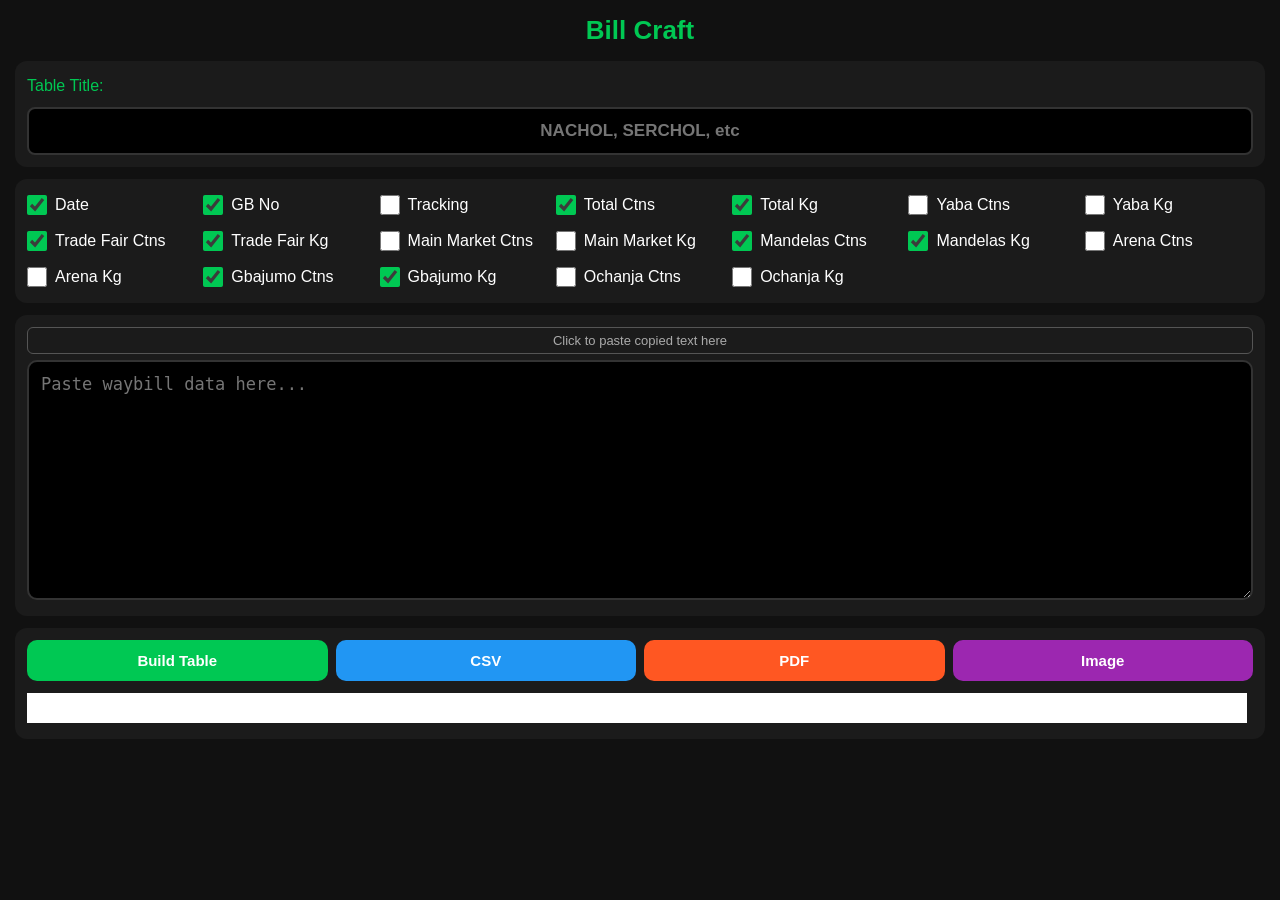
==== commit 94da0dc6: "Add files via upload" ====
--- a/index.html
+++ b/index.html
@@ -4,13 +4,13 @@
 <head>
     <meta charset="UTF-8">
     <meta name="viewport" content="width=device-width,initial-scale=1">
-    <title>Waybill Table Generator</title>
+    <title>Bill Craft</title>
     <link rel="stylesheet" href="style.css">
 </head>
 
 <body>
 
-    <h2>Waybill Table Generator</h2>
+    <h2>Bill Craft</h2>
 
     <div class="section">
         <label style="margin-bottom:8px;color:#00c853">Table Title:</label>
